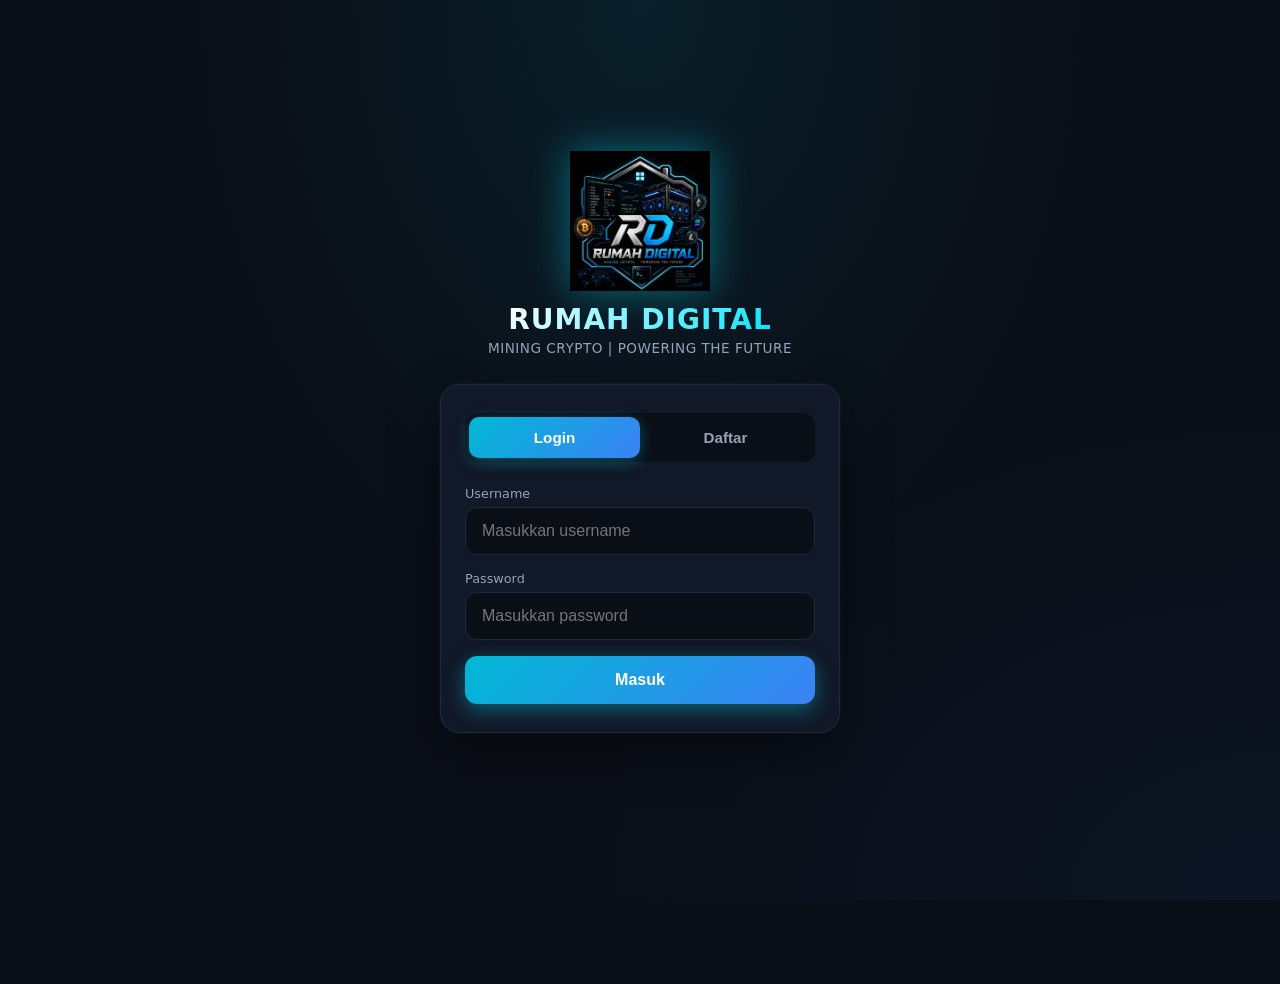
==== index.html @ 9832c6b5 "Add files via upload" ====
<!DOCTYPE html>
<html lang="id">
<head>
  <meta charset="UTF-8">
  <meta name="viewport" content="width=device-width, initial-scale=1.0, maximum-scale=1.0, user-scalable=no, viewport-fit=cover">
  <meta name="theme-color" content="#0a0e17">
  <meta name="apple-mobile-web-app-capable" content="yes">
  <title>Rumah Digital - Login</title>
  <link rel="stylesheet" href="style.css">
  <link rel="icon" href="logo.png">
</head>
<body>
  <div class="auth-page">
    <img src="logo.png" alt="Rumah Digital" class="auth-logo">
    <h1 class="auth-title">RUMAH DIGITAL</h1>
    <p class="auth-sub">MINING CRYPTO | POWERING THE FUTURE</p>

    <div class="auth-card">
      <div class="tabs">
        <button type="button" class="tab active" id="tab-login">Login</button>
        <button type="button" class="tab" id="tab-register">Daftar</button>
      </div>

      <div id="alert" class="alert"></div>

      <!-- Login Form -->
      <form id="form-login">
        <div class="form-group">
          <label>Username</label>
          <input type="text" id="login-user" placeholder="Masukkan username" autocomplete="username" required>
        </div>
        <div class="form-group">
          <label>Password</label>
          <input type="password" id="login-pass" placeholder="Masukkan password" autocomplete="current-password" required>
        </div>
        <button type="submit" class="btn btn-primary">Masuk</button>
      </form>

      <!-- Register Form -->
      <form id="form-register" class="hidden">
        <div class="form-group">
          <label>Username</label>
          <input type="text" id="reg-user" placeholder="Buat username (min 3)" autocomplete="username" required>
        </div>
        <div class="form-group">
          <label>Password</label>
          <input type="password" id="reg-pass" placeholder="Buat password (min 4)" autocomplete="new-password" required>
        </div>
        <div class="form-group">
          <label>Konfirmasi Password</label>
          <input type="password" id="reg-confirm" placeholder="Ulangi password" autocomplete="new-password" required>
        </div>
        <button type="submit" class="btn btn-primary">Daftar Sekarang</button>
      </form>
    </div>
  </div>

  <script src="data.js"></script>
  <script src="auth.js"></script>
</body>
</html>
---- style.css ----
/* Rumah Digital - Modern Crypto Mining UI */
:root {
  --bg: #0a0e17;
  --bg-card: #111827;
  --bg-card-2: #0f172a;
  --border: #1e293b;
  --cyan: #00e5ff;
  --cyan-dim: #00b8d4;
  --blue: #3b82f6;
  --green: #22c55e;
  --red: #ef4444;
  --orange: #f59e0b;
  --text: #f1f5f9;
  --text-muted: #94a3b8;
  --radius: 16px;
  --nav-h: 72px;
  --safe-bottom: env(safe-area-inset-bottom, 0px);
}

* {
  margin: 0;
  padding: 0;
  box-sizing: border-box;
  -webkit-tap-highlight-color: transparent;
}

html, body {
  height: 100%;
  font-family: 'Segoe UI', system-ui, -apple-system, BlinkMacSystemFont, sans-serif;
  background: var(--bg);
  color: var(--text);
  overflow-x: hidden;
}

body {
  padding-bottom: calc(var(--nav-h) + var(--safe-bottom) + 12px);
  min-height: 100vh;
  background: 
    radial-gradient(ellipse at top, rgba(0, 229, 255, 0.08) 0%, transparent 50%),
    radial-gradient(ellipse at bottom right, rgba(59, 130, 246, 0.06) 0%, transparent 40%),
    var(--bg);
}

/* ========== AUTH PAGE ========== */
.auth-page {
  min-height: 100vh;
  display: flex;
  flex-direction: column;
  align-items: center;
  justify-content: center;
  padding: 24px 16px;
  padding-bottom: 40px;
}

.auth-logo {
  width: 140px;
  height: 140px;
  object-fit: contain;
  margin-bottom: 12px;
  filter: drop-shadow(0 0 20px rgba(0, 229, 255, 0.4));
  animation: float 3s ease-in-out infinite;
}

@keyframes float {
  0%, 100% { transform: translateY(0); }
  50% { transform: translateY(-8px); }
}

.auth-title {
  font-size: 1.75rem;
  font-weight: 800;
  letter-spacing: 1px;
  background: linear-gradient(135deg, #fff 0%, var(--cyan) 100%);
  -webkit-background-clip: text;
  -webkit-text-fill-color: transparent;
  background-clip: text;
  margin-bottom: 4px;
}

.auth-sub {
  color: var(--text-muted);
  font-size: 0.85rem;
  margin-bottom: 28px;
  letter-spacing: 0.5px;
}

.auth-card {
  width: 100%;
  max-width: 400px;
  background: var(--bg-card);
  border: 1px solid var(--border);
  border-radius: 20px;
  padding: 28px 24px;
  box-shadow: 0 20px 50px rgba(0,0,0,0.4), 0 0 0 1px rgba(0,229,255,0.05);
}

.tabs {
  display: flex;
  background: var(--bg);
  border-radius: 12px;
  padding: 4px;
  margin-bottom: 24px;
}

.tab {
  flex: 1;
  padding: 12px;
  text-align: center;
  border-radius: 10px;
  font-weight: 600;
  font-size: 0.95rem;
  color: var(--text-muted);
  cursor: pointer;
  transition: all 0.25s;
  border: none;
  background: transparent;
}

.tab.active {
  background: linear-gradient(135deg, var(--cyan-dim), var(--blue));
  color: #fff;
  box-shadow: 0 4px 15px rgba(0, 229, 255, 0.3);
}

.form-group {
  margin-bottom: 16px;
}

.form-group label {
  display: block;
  font-size: 0.8rem;
  color: var(--text-muted);
  margin-bottom: 6px;
  font-weight: 500;
}

.form-group input {
  width: 100%;
  padding: 14px 16px;
  background: var(--bg);
  border: 1px solid var(--border);
  border-radius: 12px;
  color: var(--text);
  font-size: 1rem;
  outline: none;
  transition: border 0.2s, box-shadow 0.2s;
}

.form-group input:focus {
  border-color: var(--cyan);
  box-shadow: 0 0 0 3px rgba(0, 229, 255, 0.15);
}

.btn {
  display: inline-flex;
  align-items: center;
  justify-content: center;
  gap: 8px;
  width: 100%;
  padding: 15px;
  border: none;
  border-radius: 12px;
  font-weight: 700;
  font-size: 1rem;
  cursor: pointer;
  transition: all 0.25s;
  text-decoration: none;
  color: #fff;
}

.btn-primary {
  background: linear-gradient(135deg, var(--cyan-dim), var(--blue));
  box-shadow: 0 6px 20px rgba(0, 229, 255, 0.35);
}

.btn-primary:hover, .btn-primary:active {
  transform: translateY(-1px);
  box-shadow: 0 8px 25px rgba(0, 229, 255, 0.45);
}

.btn-primary:disabled {
  opacity: 0.6;
  cursor: not-allowed;
  transform: none;
}

.btn-outline {
  background: transparent;
  border: 1px solid var(--border);
  color: var(--text);
}

.btn-outline:hover {
  border-color: var(--cyan);
  color: var(--cyan);
}

.btn-sm {
  padding: 10px 16px;
  font-size: 0.875rem;
  width: auto;
}

.alert {
  padding: 12px 14px;
  border-radius: 10px;
  font-size: 0.875rem;
  margin-bottom: 16px;
  display: none;
}

.alert.show { display: block; }

.alert-error {
  background: rgba(239, 68, 68, 0.15);
  border: 1px solid rgba(239, 68, 68, 0.3);
  color: #fca5a5;
}

.alert-success {
  background: rgba(34, 197, 94, 0.15);
  border: 1px solid rgba(34, 197, 94, 0.3);
  color: #86efac;
}

/* ========== APP LAYOUT ========== */
.app-header {
  position: sticky;
  top: 0;
  z-index: 50;
  background: rgba(10, 14, 23, 0.85);
  backdrop-filter: blur(12px);
  border-bottom: 1px solid var(--border);
  padding: 12px 16px;
  display: flex;
  align-items: center;
  justify-content: space-between;
}

.app-header .logo-wrap {
  display: flex;
  align-items: center;
  gap: 10px;
}

.app-header .logo-wrap img {
  width: 36px;
  height: 36px;
  object-fit: contain;
}

.app-header .brand {
  font-weight: 800;
  font-size: 1.05rem;
  letter-spacing: 0.5px;
}

.app-header .brand span {
  color: var(--cyan);
}

.user-badge {
  display: flex;
  align-items: center;
  gap: 8px;
  background: var(--bg-card);
  border: 1px solid var(--border);
  border-radius: 999px;
  padding: 6px 12px 6px 6px;
  font-size: 0.85rem;
}

.user-badge .avatar {
  width: 28px;
  height: 28px;
  border-radius: 50%;
  background: linear-gradient(135deg, var(--cyan), var(--blue));
  display: flex;
  align-items: center;
  justify-content: center;
  font-weight: 700;
  font-size: 0.75rem;
  color: #fff;
}

/* Content */
.page-content {
  max-width: 480px;
  margin: 0 auto;
  padding: 16px;
}

.page-title {
  font-size: 1.35rem;
  font-weight: 800;
  margin-bottom: 16px;
  display: flex;
  align-items: center;
  gap: 8px;
}

/* Cards */
.card {
  background: var(--bg-card);
  border: 1px solid var(--border);
  border-radius: var(--radius);
  padding: 18px;
  margin-bottom: 14px;
  position: relative;
  overflow: hidden;
}

.card::before {
  content: '';
  position: absolute;
  top: 0;
  left: 0;
  right: 0;
  height: 2px;
  background: linear-gradient(90deg, transparent, var(--cyan), transparent);
  opacity: 0.6;
}

.card-title {
  font-size: 0.8rem;
  color: var(--text-muted);
  text-transform: uppercase;
  letter-spacing: 0.8px;
  margin-bottom: 8px;
  font-weight: 600;
}

/* Balance */
.balance-card {
  background: linear-gradient(145deg, #0f172a 0%, #111827 50%, #0c1322 100%);
  border: 1px solid rgba(0, 229, 255, 0.2);
  box-shadow: 0 0 40px rgba(0, 229, 255, 0.08);
}

.username-display {
  font-size: 1.1rem;
  font-weight: 700;
  margin-bottom: 12px;
  display: flex;
  align-items: center;
  gap: 8px;
}

.username-display .status-dot {
  width: 8px;
  height: 8px;
  background: var(--green);
  border-radius: 50%;
  box-shadow: 0 0 8px var(--green);
  animation: pulse 2s infinite;
}

@keyframes pulse {
  0%, 100% { opacity: 1; }
  50% { opacity: 0.5; }
}

.balance-usd {
  font-size: 2.1rem;
  font-weight: 800;
  letter-spacing: -0.5px;
  background: linear-gradient(135deg, #fff, var(--cyan));
  -webkit-background-clip: text;
  -webkit-text-fill-color: transparent;
  background-clip: text;
}

.balance-idr {
  font-size: 1rem;
  color: var(--text-muted);
  margin-top: 2px;
  font-weight: 500;
}

/* Server status */
.server-status {
  display: flex;
  align-items: center;
  gap: 8px;
  font-size: 0.95rem;
  font-weight: 600;
  color: var(--green);
  margin-bottom: 12px;
}

.server-status .live {
  font-size: 0.7rem;
  background: rgba(34, 197, 94, 0.2);
  color: var(--green);
  padding: 2px 8px;
  border-radius: 999px;
  animation: pulse 1.5s infinite;
}

/* Terminal */
.terminal {
  background: #020617;
  border: 1px solid #1e293b;
  border-radius: 12px;
  padding: 12px;
  font-family: 'JetBrains Mono', 'Fira Code', 'Consolas', monospace;
  font-size: 0.78rem;
  height: 160px;
  overflow-y: auto;
  color: #94a3b8;
  line-height: 1.55;
}

.terminal .line {
  margin-bottom: 2px;
}

.terminal .line.earn {
  color: var(--green);
}

.terminal .line.sys {
  color: var(--cyan);
}

.terminal .line.info {
  color: #64748b;
}

.terminal::-webkit-scrollbar {
  width: 4px;
}
.terminal::-webkit-scrollbar-thumb {
  background: #334155;
  border-radius: 4px;
}

/* Progress */
.progress-wrap {
  margin-top: 14px;
}

.progress-label {
  display: flex;
  justify-content: space-between;
  font-size: 0.8rem;
  color: var(--text-muted);
  margin-bottom: 8px;
}

.progress-bar {
  height: 10px;
  background: #1e293b;
  border-radius: 999px;
  overflow: hidden;
  position: relative;
}

.progress-fill {
  height: 100%;
  background: linear-gradient(90deg, var(--cyan-dim), var(--blue));
  border-radius: 999px;
  transition: width 0.6s ease;
  box-shadow: 0 0 12px rgba(0, 229, 255, 0.5);
}

.progress-fill.complete {
  background: linear-gradient(90deg, var(--green), #16a34a);
  box-shadow: 0 0 12px rgba(34, 197, 94, 0.5);
}

/* Bottom Navigation */
.bottom-nav {
  position: fixed;
  bottom: 0;
  left: 0;
  right: 0;
  height: calc(var(--nav-h) + var(--safe-bottom));
  padding-bottom: var(--safe-bottom);
  background: rgba(15, 23, 42, 0.95);
  backdrop-filter: blur(16px);
  border-top: 1px solid var(--border);
  display: flex;
  align-items: center;
  justify-content: space-around;
  z-index: 100;
  max-width: 480px;
  margin: 0 auto;
}

.nav-item {
  display: flex;
  flex-direction: column;
  align-items: center;
  gap: 4px;
  text-decoration: none;
  color: var(--text-muted);
  font-size: 0.7rem;
  font-weight: 500;
  padding: 8px 12px;
  border-radius: 12px;
  transition: all 0.2s;
  min-width: 64px;
}

.nav-item svg, .nav-item .icon {
  width: 22px;
  height: 22px;
  stroke-width: 2;
}

.nav-item.active {
  color: var(--cyan);
}

.nav-item.active .icon-wrap {
  background: rgba(0, 229, 255, 0.15);
}

.icon-wrap {
  width: 40px;
  height: 32px;
  display: flex;
  align-items: center;
  justify-content: center;
  border-radius: 10px;
  transition: background 0.2s;
}

/* Home specific */
.hero-card {
  text-align: center;
  padding: 28px 20px;
}

.hero-card img {
  width: 100px;
  height: 100px;
  margin-bottom: 12px;
  filter: drop-shadow(0 0 16px rgba(0,229,255,0.35));
}

.hero-card h2 {
  font-size: 1.4rem;
  margin-bottom: 6px;
}

.hero-card p {
  color: var(--text-muted);
  font-size: 0.9rem;
  line-height: 1.5;
}

.feature-grid {
  display: grid;
  grid-template-columns: 1fr 1fr;
  gap: 12px;
  margin-top: 8px;
}

.feature-item {
  background: var(--bg-card);
  border: 1px solid var(--border);
  border-radius: 14px;
  padding: 16px 12px;
  text-align: center;
}

.feature-item .fi {
  font-size: 1.6rem;
  margin-bottom: 8px;
}

.feature-item h4 {
  font-size: 0.85rem;
  margin-bottom: 4px;
}

.feature-item p {
  font-size: 0.72rem;
  color: var(--text-muted);
}

/* Withdraw */
.form-row {
  display: flex;
  gap: 10px;
}

.form-row .form-group {
  flex: 1;
}

select {
  width: 100%;
  padding: 14px 16px;
  background: var(--bg);
  border: 1px solid var(--border);
  border-radius: 12px;
  color: var(--text);
  font-size: 1rem;
  outline: none;
  appearance: none;
  background-image: url("data:image/svg+xml,%3Csvg xmlns='http://www.w3.org/2000/svg' width='12' height='12' fill='%2394a3b8' viewBox='0 0 16 16'%3E%3Cpath d='M8 11L3 6h10l-5 5z'/%3E%3C/svg%3E");
  background-repeat: no-repeat;
  background-position: right 14px center;
}

select:focus {
  border-color: var(--cyan);
}

/* History */
.history-item {
  display: flex;
  justify-content: space-between;
  align-items: center;
  padding: 14px 0;
  border-bottom: 1px solid var(--border);
}

.history-item:last-child {
  border-bottom: none;
}

.history-item .left h4 {
  font-size: 0.95rem;
  margin-bottom: 2px;
}

.history-item .left span {
  font-size: 0.75rem;
  color: var(--text-muted);
}

.history-item .amount {
  font-weight: 700;
  color: var(--orange);
}

.history-item .status {
  font-size: 0.7rem;
  padding: 3px 8px;
  border-radius: 999px;
  margin-top: 4px;
  display: inline-block;
}

.status-pending {
  background: rgba(245, 158, 11, 0.2);
  color: var(--orange);
}

.status-success {
  background: rgba(34, 197, 94, 0.2);
  color: var(--green);
}

.status-failed {
  background: rgba(239, 68, 68, 0.2);
  color: var(--red);
}

.empty-state {
  text-align: center;
  padding: 40px 20px;
  color: var(--text-muted);
}

.empty-state .icon {
  font-size: 2.5rem;
  margin-bottom: 12px;
  opacity: 0.5;
}

/* Modal */
.modal-overlay {
  position: fixed;
  inset: 0;
  background: rgba(0,0,0,0.75);
  backdrop-filter: blur(6px);
  z-index: 200;
  display: none;
  align-items: center;
  justify-content: center;
  padding: 20px;
}

.modal-overlay.show {
  display: flex;
}

.modal {
  background: var(--bg-card);
  border: 1px solid var(--border);
  border-radius: 20px;
  width: 100%;
  max-width: 360px;
  padding: 24px;
  max-height: 90vh;
  overflow-y: auto;
  animation: modalIn 0.3s ease;
}

@keyframes modalIn {
  from { opacity: 0; transform: scale(0.95) translateY(10px); }
  to { opacity: 1; transform: scale(1) translateY(0); }
}

.modal h3 {
  font-size: 1.15rem;
  margin-bottom: 8px;
  text-align: center;
}

.modal p {
  font-size: 0.875rem;
  color: var(--text-muted);
  text-align: center;
  margin-bottom: 16px;
}

.qris-img {
  width: 100%;
  max-width: 240px;
  margin: 0 auto 16px;
  display: block;
  border-radius: 12px;
  background: #fff;
  padding: 8px;
}

.qris-amount {
  text-align: center;
  font-size: 1.4rem;
  font-weight: 800;
  color: var(--cyan);
  margin-bottom: 4px;
}

.qris-note {
  text-align: center;
  font-size: 0.75rem;
  color: var(--text-muted);
  margin-bottom: 16px;
}

/* Toast */
.toast {
  position: fixed;
  top: 20px;
  left: 50%;
  transform: translateX(-50%) translateY(-100px);
  background: var(--bg-card);
  border: 1px solid var(--border);
  color: var(--text);
  padding: 12px 20px;
  border-radius: 12px;
  font-size: 0.875rem;
  font-weight: 500;
  z-index: 300;
  transition: transform 0.35s cubic-bezier(0.34, 1.56, 0.64, 1);
  box-shadow: 0 10px 30px rgba(0,0,0,0.4);
  max-width: 90%;
  text-align: center;
}

.toast.show {
  transform: translateX(-50%) translateY(0);
}

.toast.success { border-color: var(--green); }
.toast.error { border-color: var(--red); }

/* Utilities */
.text-center { text-align: center; }
.mt-2 { margin-top: 8px; }
.mt-3 { margin-top: 12px; }
.mt-4 { margin-top: 16px; }
.mb-2 { margin-bottom: 8px; }
.hidden { display: none !important; }
.flex { display: flex; }
.gap-2 { gap: 8px; }
.items-center { align-items: center; }
.justify-between { justify-content: space-between; }
.w-full { width: 100%; }

/* Responsive */
@media (min-width: 481px) {
  .bottom-nav {
    border-radius: 16px 16px 0 0;
    left: 50%;
    transform: translateX(-50%);
    width: 100%;
  }
}
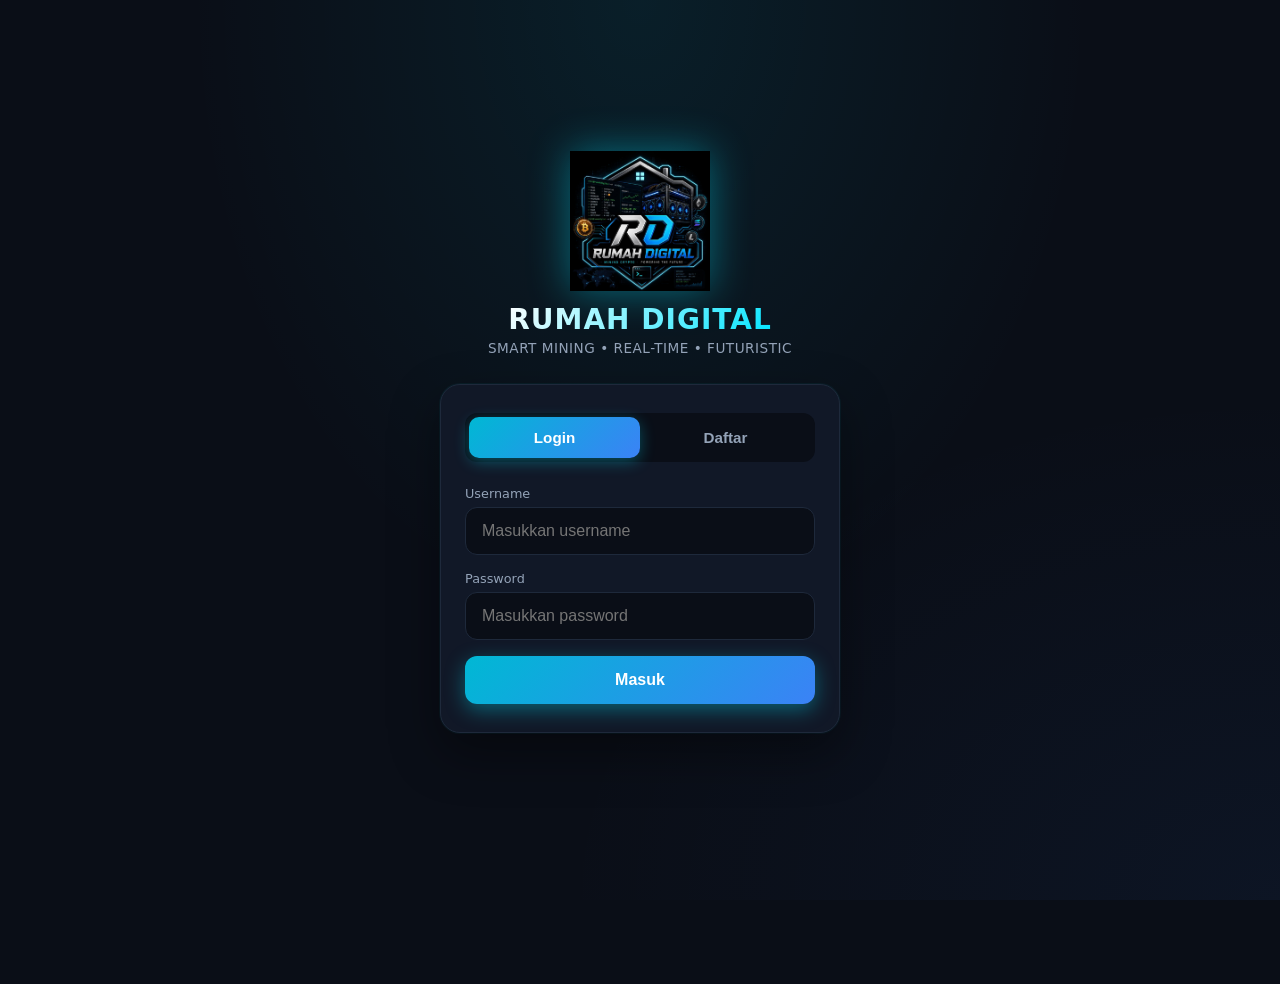
==== commit 2acd913d: "Add files via upload" ====
--- a/index.html
+++ b/index.html
@@ -13,7 +13,7 @@
   <div class="auth-page">
     <img src="logo.png" alt="Rumah Digital" class="auth-logo">
     <h1 class="auth-title">RUMAH DIGITAL</h1>
-    <p class="auth-sub">MINING CRYPTO | POWERING THE FUTURE</p>
+    <p class="auth-sub"> SMART MINING • REAL-TIME • FUTURISTIC</p>
 
     <div class="auth-card">
       <div class="tabs">
@@ -47,6 +47,11 @@
           <input type="password" id="reg-pass" placeholder="Buat password (min 4)" autocomplete="new-password" required>
         </div>
         <div class="form-group">
+          <label>️ Server Mining</label>
+          <select id="reg-server" required></select>
+          <small class="field-hint">Pilih server dan tarif mining yang tersedia dari panel admin.</small>
+        </div>
+        <div class="form-group">
           <label>Konfirmasi Password</label>
           <input type="password" id="reg-confirm" placeholder="Ulangi password" autocomplete="new-password" required>
         </div>
--- a/style.css
+++ b/style.css
@@ -794,3 +794,13 @@
     width: 100%;
   }
 }
+
+
+/* Futuristic polish */
+select{width:100%;padding:14px 16px;background:var(--bg);border:1px solid var(--border);border-radius:12px;color:var(--text);font-size:1rem;outline:none}
+select:focus{border-color:var(--cyan);box-shadow:0 0 0 3px rgba(0,229,255,.12)}
+.field-hint{display:block;color:var(--text-muted);font-size:.72rem;margin-top:6px}
+.server-chip{display:inline-flex;align-items:center;gap:7px;margin-top:10px;padding:8px 11px;border-radius:999px;background:rgba(0,229,255,.08);border:1px solid rgba(0,229,255,.18);color:var(--cyan);font-size:.76rem}
+.live.offline{background:rgba(239,68,68,.12);color:#fecaca}
+.card{backdrop-filter:blur(10px)}
+.page-title{letter-spacing:-.02em}
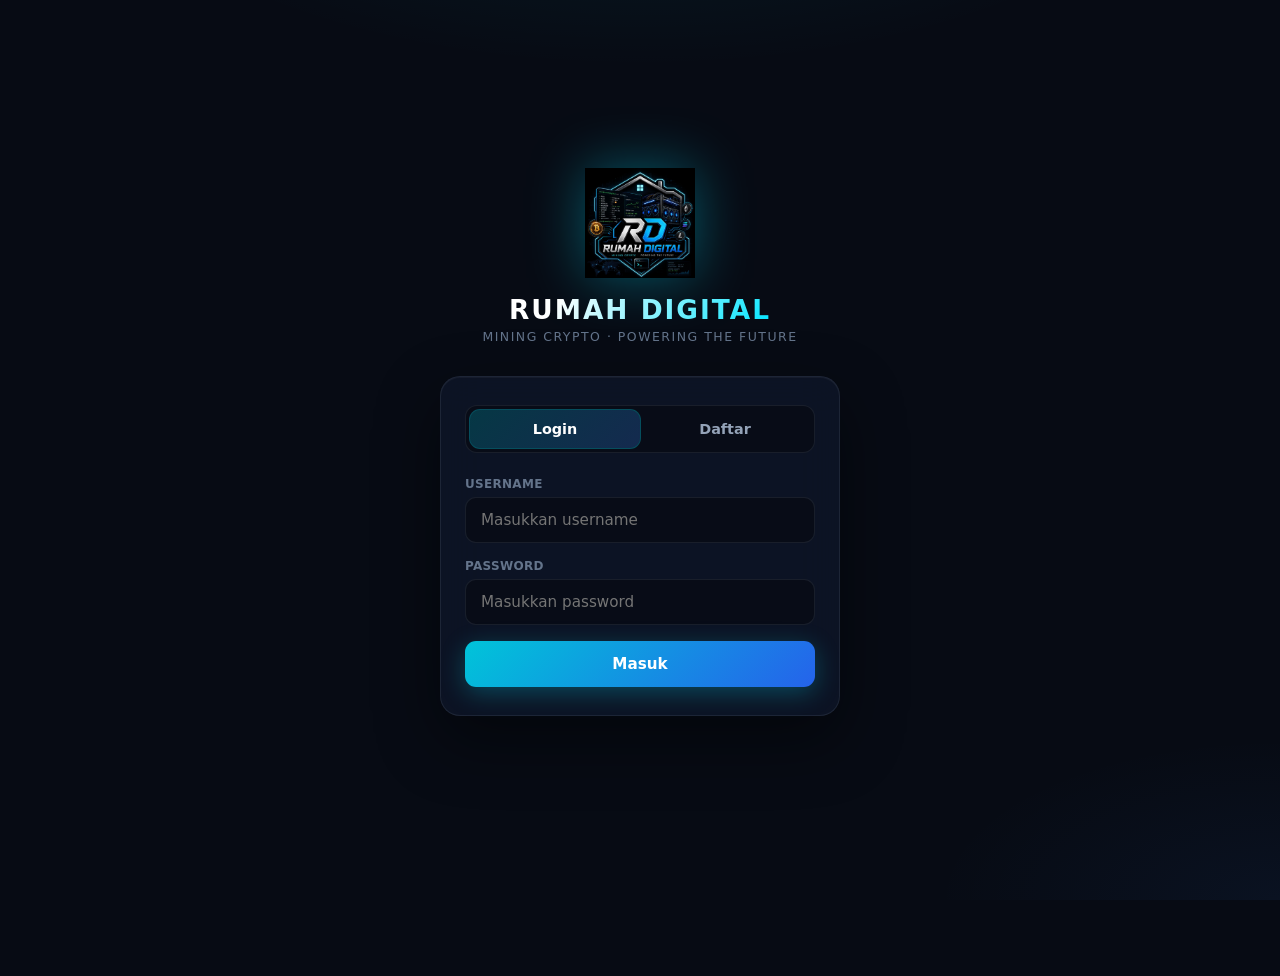
==== commit b69228ab: "Add files via upload" ====
--- a/index.html
+++ b/index.html
@@ -3,8 +3,7 @@
 <head>
   <meta charset="UTF-8">
   <meta name="viewport" content="width=device-width, initial-scale=1.0, maximum-scale=1.0, user-scalable=no, viewport-fit=cover">
-  <meta name="theme-color" content="#0a0e17">
-  <meta name="apple-mobile-web-app-capable" content="yes">
+  <meta name="theme-color" content="#070b14">
   <title>Rumah Digital - Login</title>
   <link rel="stylesheet" href="style.css">
   <link rel="icon" href="logo.png">
@@ -13,7 +12,7 @@
   <div class="auth-page">
     <img src="logo.png" alt="Rumah Digital" class="auth-logo">
     <h1 class="auth-title">RUMAH DIGITAL</h1>
-    <p class="auth-sub"> SMART MINING • REAL-TIME • FUTURISTIC</p>
+    <p class="auth-sub">Mining Crypto · Powering The Future</p>
 
     <div class="auth-card">
       <div class="tabs">
@@ -23,7 +22,6 @@
 
       <div id="alert" class="alert"></div>
 
-      <!-- Login Form -->
       <form id="form-login">
         <div class="form-group">
           <label>Username</label>
@@ -36,24 +34,22 @@
         <button type="submit" class="btn btn-primary">Masuk</button>
       </form>
 
-      <!-- Register Form -->
       <form id="form-register" class="hidden">
         <div class="form-group">
           <label>Username</label>
-          <input type="text" id="reg-user" placeholder="Buat username (min 3)" autocomplete="username" required>
+          <input type="text" id="reg-user" placeholder="Minimal 3 karakter" autocomplete="username" required>
         </div>
         <div class="form-group">
           <label>Password</label>
-          <input type="password" id="reg-pass" placeholder="Buat password (min 4)" autocomplete="new-password" required>
-        </div>
-        <div class="form-group">
-          <label>️ Server Mining</label>
-          <select id="reg-server" required></select>
-          <small class="field-hint">Pilih server dan tarif mining yang tersedia dari panel admin.</small>
+          <input type="password" id="reg-pass" placeholder="Minimal 4 karakter" autocomplete="new-password" required>
         </div>
         <div class="form-group">
           <label>Konfirmasi Password</label>
           <input type="password" id="reg-confirm" placeholder="Ulangi password" autocomplete="new-password" required>
+        </div>
+        <div class="form-group">
+          <label>Pilih Server Mining</label>
+          <select id="reg-server"></select>
         </div>
         <button type="submit" class="btn btn-primary">Daftar Sekarang</button>
       </form>
--- a/style.css
+++ b/style.css
@@ -1,76 +1,68 @@
-/* Rumah Digital - Modern Crypto Mining UI */
+/* Rumah Digital - Futuristic Elegant UI */
 :root {
-  --bg: #0a0e17;
-  --bg-card: #111827;
-  --bg-card-2: #0f172a;
-  --border: #1e293b;
+  --bg: #070b14;
+  --bg-elevated: #0c1220;
+  --bg-card: rgba(15, 23, 42, 0.75);
+  --border: rgba(148, 163, 184, 0.12);
   --cyan: #00e5ff;
-  --cyan-dim: #00b8d4;
   --blue: #3b82f6;
   --green: #22c55e;
   --red: #ef4444;
   --orange: #f59e0b;
   --text: #f1f5f9;
   --text-muted: #94a3b8;
-  --radius: 16px;
-  --nav-h: 72px;
+  --text-dim: #64748b;
+  --radius: 14px;
+  --radius-lg: 20px;
+  --nav-h: 68px;
   --safe-bottom: env(safe-area-inset-bottom, 0px);
-}
-
-* {
-  margin: 0;
-  padding: 0;
-  box-sizing: border-box;
-  -webkit-tap-highlight-color: transparent;
-}
+  --font: system-ui, -apple-system, BlinkMacSystemFont, 'Segoe UI', sans-serif;
+  --mono: 'SF Mono', 'Fira Code', Consolas, monospace;
+}
+
+* { margin: 0; padding: 0; box-sizing: border-box; -webkit-tap-highlight-color: transparent; }
 
 html, body {
   height: 100%;
-  font-family: 'Segoe UI', system-ui, -apple-system, BlinkMacSystemFont, sans-serif;
+  font-family: var(--font);
   background: var(--bg);
   color: var(--text);
   overflow-x: hidden;
+  -webkit-font-smoothing: antialiased;
 }
 
 body {
-  padding-bottom: calc(var(--nav-h) + var(--safe-bottom) + 12px);
+  padding-bottom: calc(var(--nav-h) + var(--safe-bottom) + 8px);
   min-height: 100vh;
-  background: 
-    radial-gradient(ellipse at top, rgba(0, 229, 255, 0.08) 0%, transparent 50%),
-    radial-gradient(ellipse at bottom right, rgba(59, 130, 246, 0.06) 0%, transparent 40%),
+  background:
+    radial-gradient(ellipse 80% 50% at 50% -20%, rgba(0, 229, 255, 0.09) 0%, transparent 55%),
+    radial-gradient(ellipse 60% 40% at 100% 100%, rgba(59, 130, 246, 0.06) 0%, transparent 45%),
     var(--bg);
 }
 
-/* ========== AUTH PAGE ========== */
+/* AUTH */
 .auth-page {
   min-height: 100vh;
   display: flex;
   flex-direction: column;
   align-items: center;
   justify-content: center;
-  padding: 24px 16px;
-  padding-bottom: 40px;
+  padding: 32px 20px 48px;
 }
 
 .auth-logo {
-  width: 140px;
-  height: 140px;
+  width: 110px;
+  height: 110px;
   object-fit: contain;
-  margin-bottom: 12px;
-  filter: drop-shadow(0 0 20px rgba(0, 229, 255, 0.4));
-  animation: float 3s ease-in-out infinite;
-}
-
-@keyframes float {
-  0%, 100% { transform: translateY(0); }
-  50% { transform: translateY(-8px); }
+  margin-bottom: 16px;
+  filter: drop-shadow(0 0 28px rgba(0, 229, 255, 0.35));
 }
 
 .auth-title {
-  font-size: 1.75rem;
+  font-size: 1.65rem;
   font-weight: 800;
-  letter-spacing: 1px;
-  background: linear-gradient(135deg, #fff 0%, var(--cyan) 100%);
+  letter-spacing: 2px;
+  background: linear-gradient(135deg, #ffffff 20%, var(--cyan) 100%);
   -webkit-background-clip: text;
   -webkit-text-fill-color: transparent;
   background-clip: text;
@@ -78,10 +70,12 @@
 }
 
 .auth-sub {
-  color: var(--text-muted);
-  font-size: 0.85rem;
-  margin-bottom: 28px;
-  letter-spacing: 0.5px;
+  color: var(--text-dim);
+  font-size: 0.78rem;
+  letter-spacing: 1.5px;
+  text-transform: uppercase;
+  margin-bottom: 32px;
+  font-weight: 500;
 }
 
 .auth-card {
@@ -89,66 +83,80 @@
   max-width: 400px;
   background: var(--bg-card);
   border: 1px solid var(--border);
-  border-radius: 20px;
+  border-radius: var(--radius-lg);
   padding: 28px 24px;
-  box-shadow: 0 20px 50px rgba(0,0,0,0.4), 0 0 0 1px rgba(0,229,255,0.05);
+  backdrop-filter: blur(20px);
+  box-shadow: 0 24px 64px rgba(0, 0, 0, 0.45), inset 0 1px 0 rgba(255,255,255,0.04);
 }
 
 .tabs {
   display: flex;
-  background: var(--bg);
+  background: rgba(0, 0, 0, 0.35);
   border-radius: 12px;
   padding: 4px;
   margin-bottom: 24px;
+  border: 1px solid var(--border);
 }
 
 .tab {
   flex: 1;
-  padding: 12px;
+  padding: 11px;
   text-align: center;
   border-radius: 10px;
   font-weight: 600;
-  font-size: 0.95rem;
+  font-size: 0.9rem;
   color: var(--text-muted);
   cursor: pointer;
-  transition: all 0.25s;
+  transition: all 0.22s ease;
   border: none;
   background: transparent;
+  font-family: inherit;
 }
 
 .tab.active {
-  background: linear-gradient(135deg, var(--cyan-dim), var(--blue));
+  background: linear-gradient(135deg, rgba(0, 229, 255, 0.2), rgba(59, 130, 246, 0.25));
   color: #fff;
-  box-shadow: 0 4px 15px rgba(0, 229, 255, 0.3);
-}
-
-.form-group {
-  margin-bottom: 16px;
-}
+  box-shadow: 0 0 0 1px rgba(0, 229, 255, 0.3);
+}
+
+.form-group { margin-bottom: 16px; }
 
 .form-group label {
   display: block;
-  font-size: 0.8rem;
-  color: var(--text-muted);
+  font-size: 0.75rem;
+  color: var(--text-dim);
   margin-bottom: 6px;
-  font-weight: 500;
-}
-
-.form-group input {
+  font-weight: 600;
+  letter-spacing: 0.3px;
+  text-transform: uppercase;
+}
+
+.form-group input,
+.form-group select {
   width: 100%;
-  padding: 14px 16px;
-  background: var(--bg);
-  border: 1px solid var(--border);
-  border-radius: 12px;
+  padding: 13px 15px;
+  background: rgba(0, 0, 0, 0.35);
+  border: 1px solid var(--border);
+  border-radius: 11px;
   color: var(--text);
-  font-size: 1rem;
+  font-size: 0.95rem;
   outline: none;
   transition: border 0.2s, box-shadow 0.2s;
-}
-
-.form-group input:focus {
-  border-color: var(--cyan);
-  box-shadow: 0 0 0 3px rgba(0, 229, 255, 0.15);
+  font-family: inherit;
+}
+
+.form-group input:focus,
+.form-group select:focus {
+  border-color: rgba(0, 229, 255, 0.5);
+  box-shadow: 0 0 0 3px rgba(0, 229, 255, 0.1);
+}
+
+.form-group select {
+  appearance: none;
+  background-image: url("data:image/svg+xml,%3Csvg xmlns='http://www.w3.org/2000/svg' width='12' height='12' fill='%2394a3b8' viewBox='0 0 16 16'%3E%3Cpath d='M8 11L3 6h10l-5 5z'/%3E%3C/svg%3E");
+  background-repeat: no-repeat;
+  background-position: right 14px center;
+  cursor: pointer;
 }
 
 .btn {
@@ -157,32 +165,25 @@
   justify-content: center;
   gap: 8px;
   width: 100%;
-  padding: 15px;
+  padding: 14px;
   border: none;
-  border-radius: 12px;
-  font-weight: 700;
-  font-size: 1rem;
+  border-radius: 11px;
+  font-weight: 650;
+  font-size: 0.95rem;
   cursor: pointer;
-  transition: all 0.25s;
+  transition: all 0.22s ease;
   text-decoration: none;
   color: #fff;
+  font-family: inherit;
 }
 
 .btn-primary {
-  background: linear-gradient(135deg, var(--cyan-dim), var(--blue));
-  box-shadow: 0 6px 20px rgba(0, 229, 255, 0.35);
-}
-
-.btn-primary:hover, .btn-primary:active {
-  transform: translateY(-1px);
-  box-shadow: 0 8px 25px rgba(0, 229, 255, 0.45);
-}
-
-.btn-primary:disabled {
-  opacity: 0.6;
-  cursor: not-allowed;
-  transform: none;
-}
+  background: linear-gradient(135deg, #00c4d9 0%, #2563eb 100%);
+  box-shadow: 0 6px 24px rgba(0, 229, 255, 0.25);
+}
+
+.btn-primary:hover { transform: translateY(-1px); box-shadow: 0 8px 28px rgba(0, 229, 255, 0.35); }
+.btn-primary:disabled { opacity: 0.55; cursor: not-allowed; transform: none; }
 
 .btn-outline {
   background: transparent;
@@ -191,155 +192,119 @@
 }
 
 .btn-outline:hover {
-  border-color: var(--cyan);
+  border-color: rgba(0, 229, 255, 0.4);
   color: var(--cyan);
-}
-
-.btn-sm {
-  padding: 10px 16px;
-  font-size: 0.875rem;
-  width: auto;
-}
+  background: rgba(0, 229, 255, 0.05);
+}
+
+.btn-danger {
+  background: linear-gradient(135deg, #dc2626, #b91c1c);
+  box-shadow: 0 4px 16px rgba(239, 68, 68, 0.25);
+}
+
+.btn-success {
+  background: linear-gradient(135deg, #16a34a, #15803d);
+  box-shadow: 0 4px 16px rgba(34, 197, 94, 0.25);
+}
+
+.btn-sm { padding: 9px 14px; font-size: 0.82rem; width: auto; }
 
 .alert {
   padding: 12px 14px;
   border-radius: 10px;
-  font-size: 0.875rem;
+  font-size: 0.85rem;
   margin-bottom: 16px;
   display: none;
 }
-
 .alert.show { display: block; }
-
-.alert-error {
-  background: rgba(239, 68, 68, 0.15);
-  border: 1px solid rgba(239, 68, 68, 0.3);
-  color: #fca5a5;
-}
-
-.alert-success {
-  background: rgba(34, 197, 94, 0.15);
-  border: 1px solid rgba(34, 197, 94, 0.3);
-  color: #86efac;
-}
-
-/* ========== APP LAYOUT ========== */
+.alert-error { background: rgba(239, 68, 68, 0.12); border: 1px solid rgba(239, 68, 68, 0.25); color: #fca5a5; }
+.alert-success { background: rgba(34, 197, 94, 0.12); border: 1px solid rgba(34, 197, 94, 0.25); color: #86efac; }
+
+/* HEADER */
 .app-header {
   position: sticky;
   top: 0;
   z-index: 50;
-  background: rgba(10, 14, 23, 0.85);
-  backdrop-filter: blur(12px);
+  background: rgba(7, 11, 20, 0.88);
+  backdrop-filter: blur(16px);
   border-bottom: 1px solid var(--border);
-  padding: 12px 16px;
+  padding: 12px 18px;
   display: flex;
   align-items: center;
   justify-content: space-between;
 }
 
-.app-header .logo-wrap {
-  display: flex;
-  align-items: center;
-  gap: 10px;
-}
-
-.app-header .logo-wrap img {
-  width: 36px;
-  height: 36px;
-  object-fit: contain;
-}
-
-.app-header .brand {
-  font-weight: 800;
-  font-size: 1.05rem;
-  letter-spacing: 0.5px;
-}
-
-.app-header .brand span {
-  color: var(--cyan);
-}
+.app-header .logo-wrap { display: flex; align-items: center; gap: 10px; }
+.app-header .logo-wrap img { width: 32px; height: 32px; object-fit: contain; }
+.app-header .brand { font-weight: 750; font-size: 0.95rem; letter-spacing: 0.8px; }
+.app-header .brand span { color: var(--cyan); }
 
 .user-badge {
   display: flex;
   align-items: center;
   gap: 8px;
-  background: var(--bg-card);
+  background: rgba(0, 0, 0, 0.3);
   border: 1px solid var(--border);
   border-radius: 999px;
-  padding: 6px 12px 6px 6px;
-  font-size: 0.85rem;
+  padding: 5px 12px 5px 5px;
+  font-size: 0.8rem;
+  font-weight: 500;
 }
 
 .user-badge .avatar {
-  width: 28px;
-  height: 28px;
+  width: 26px;
+  height: 26px;
   border-radius: 50%;
   background: linear-gradient(135deg, var(--cyan), var(--blue));
   display: flex;
   align-items: center;
   justify-content: center;
   font-weight: 700;
-  font-size: 0.75rem;
+  font-size: 0.7rem;
   color: #fff;
 }
 
-/* Content */
-.page-content {
-  max-width: 480px;
-  margin: 0 auto;
-  padding: 16px;
-}
-
-.page-title {
-  font-size: 1.35rem;
-  font-weight: 800;
-  margin-bottom: 16px;
-  display: flex;
-  align-items: center;
-  gap: 8px;
-}
-
-/* Cards */
+.page-content { max-width: 460px; margin: 0 auto; padding: 18px 16px; }
+.page-title { font-size: 1.2rem; font-weight: 750; margin-bottom: 16px; letter-spacing: -0.2px; }
+
+/* CARDS */
 .card {
   background: var(--bg-card);
   border: 1px solid var(--border);
   border-radius: var(--radius);
   padding: 18px;
-  margin-bottom: 14px;
+  margin-bottom: 12px;
   position: relative;
   overflow: hidden;
+  backdrop-filter: blur(12px);
 }
 
 .card::before {
   content: '';
   position: absolute;
-  top: 0;
-  left: 0;
-  right: 0;
-  height: 2px;
-  background: linear-gradient(90deg, transparent, var(--cyan), transparent);
-  opacity: 0.6;
+  top: 0; left: 0; right: 0;
+  height: 1px;
+  background: linear-gradient(90deg, transparent, rgba(0, 229, 255, 0.4), transparent);
 }
 
 .card-title {
-  font-size: 0.8rem;
-  color: var(--text-muted);
+  font-size: 0.7rem;
+  color: var(--text-dim);
   text-transform: uppercase;
-  letter-spacing: 0.8px;
-  margin-bottom: 8px;
-  font-weight: 600;
-}
-
-/* Balance */
+  letter-spacing: 1px;
+  margin-bottom: 10px;
+  font-weight: 650;
+}
+
 .balance-card {
-  background: linear-gradient(145deg, #0f172a 0%, #111827 50%, #0c1322 100%);
-  border: 1px solid rgba(0, 229, 255, 0.2);
-  box-shadow: 0 0 40px rgba(0, 229, 255, 0.08);
+  background: linear-gradient(160deg, rgba(15, 23, 42, 0.9) 0%, rgba(12, 18, 32, 0.95) 100%);
+  border: 1px solid rgba(0, 229, 255, 0.15);
+  box-shadow: 0 0 48px rgba(0, 229, 255, 0.06);
 }
 
 .username-display {
-  font-size: 1.1rem;
-  font-weight: 700;
+  font-size: 0.95rem;
+  font-weight: 650;
   margin-bottom: 12px;
   display: flex;
   align-items: center;
@@ -347,144 +312,128 @@
 }
 
 .username-display .status-dot {
-  width: 8px;
-  height: 8px;
+  width: 7px; height: 7px;
   background: var(--green);
   border-radius: 50%;
   box-shadow: 0 0 8px var(--green);
   animation: pulse 2s infinite;
 }
+.username-display .status-dot.off {
+  background: var(--orange);
+  box-shadow: 0 0 8px var(--orange);
+}
 
 @keyframes pulse {
   0%, 100% { opacity: 1; }
-  50% { opacity: 0.5; }
+  50% { opacity: 0.45; }
 }
 
 .balance-usd {
-  font-size: 2.1rem;
+  font-size: 2rem;
   font-weight: 800;
-  letter-spacing: -0.5px;
-  background: linear-gradient(135deg, #fff, var(--cyan));
+  letter-spacing: -0.8px;
+  background: linear-gradient(135deg, #fff 30%, var(--cyan));
   -webkit-background-clip: text;
   -webkit-text-fill-color: transparent;
   background-clip: text;
 }
 
 .balance-idr {
-  font-size: 1rem;
+  font-size: 0.9rem;
   color: var(--text-muted);
-  margin-top: 2px;
+  margin-top: 3px;
   font-weight: 500;
 }
 
-/* Server status */
+.server-bar {
+  display: flex;
+  align-items: center;
+  justify-content: space-between;
+  margin-bottom: 12px;
+}
+
 .server-status {
   display: flex;
   align-items: center;
   gap: 8px;
-  font-size: 0.95rem;
-  font-weight: 600;
-  color: var(--green);
-  margin-bottom: 12px;
-}
-
-.server-status .live {
-  font-size: 0.7rem;
-  background: rgba(34, 197, 94, 0.2);
-  color: var(--green);
+  font-size: 0.88rem;
+  font-weight: 650;
+}
+.server-status.online { color: var(--green); }
+.server-status.maintenance { color: var(--orange); }
+
+.server-status .badge {
+  font-size: 0.65rem;
   padding: 2px 8px;
   border-radius: 999px;
-  animation: pulse 1.5s infinite;
-}
-
-/* Terminal */
+  font-weight: 700;
+  letter-spacing: 0.5px;
+}
+.server-status.online .badge { background: rgba(34, 197, 94, 0.18); color: var(--green); }
+.server-status.maintenance .badge { background: rgba(245, 158, 11, 0.18); color: var(--orange); }
+
+.server-name { font-size: 0.75rem; color: var(--text-dim); font-weight: 500; }
+
 .terminal {
-  background: #020617;
-  border: 1px solid #1e293b;
-  border-radius: 12px;
-  padding: 12px;
-  font-family: 'JetBrains Mono', 'Fira Code', 'Consolas', monospace;
-  font-size: 0.78rem;
-  height: 160px;
+  background: #030712;
+  border: 1px solid rgba(30, 41, 59, 0.8);
+  border-radius: 11px;
+  padding: 12px 14px;
+  font-family: var(--mono);
+  font-size: 0.74rem;
+  height: 168px;
   overflow-y: auto;
   color: #94a3b8;
-  line-height: 1.55;
-}
-
-.terminal .line {
-  margin-bottom: 2px;
-}
-
-.terminal .line.earn {
-  color: var(--green);
-}
-
-.terminal .line.sys {
-  color: var(--cyan);
-}
-
-.terminal .line.info {
-  color: #64748b;
-}
-
-.terminal::-webkit-scrollbar {
-  width: 4px;
-}
-.terminal::-webkit-scrollbar-thumb {
-  background: #334155;
-  border-radius: 4px;
-}
-
-/* Progress */
-.progress-wrap {
-  margin-top: 14px;
-}
-
+  line-height: 1.6;
+}
+.terminal .line { margin-bottom: 1px; }
+.terminal .line.earn { color: #4ade80; }
+.terminal .line.sys { color: var(--cyan); }
+.terminal .line.warn { color: var(--orange); }
+.terminal .line.info { color: #64748b; }
+.terminal::-webkit-scrollbar { width: 3px; }
+.terminal::-webkit-scrollbar-thumb { background: #1e293b; border-radius: 3px; }
+
+.progress-wrap { margin-top: 4px; }
 .progress-label {
   display: flex;
   justify-content: space-between;
-  font-size: 0.8rem;
+  font-size: 0.78rem;
   color: var(--text-muted);
   margin-bottom: 8px;
 }
-
 .progress-bar {
-  height: 10px;
-  background: #1e293b;
+  height: 8px;
+  background: rgba(30, 41, 59, 0.9);
   border-radius: 999px;
   overflow: hidden;
-  position: relative;
-}
-
+}
 .progress-fill {
   height: 100%;
-  background: linear-gradient(90deg, var(--cyan-dim), var(--blue));
+  background: linear-gradient(90deg, #00c4d9, #3b82f6);
   border-radius: 999px;
-  transition: width 0.6s ease;
-  box-shadow: 0 0 12px rgba(0, 229, 255, 0.5);
-}
-
+  transition: width 0.55s ease;
+  box-shadow: 0 0 12px rgba(0, 229, 255, 0.4);
+}
 .progress-fill.complete {
-  background: linear-gradient(90deg, var(--green), #16a34a);
-  box-shadow: 0 0 12px rgba(34, 197, 94, 0.5);
-}
-
-/* Bottom Navigation */
+  background: linear-gradient(90deg, #22c55e, #16a34a);
+  box-shadow: 0 0 12px rgba(34, 197, 94, 0.4);
+}
+
+/* BOTTOM NAV */
 .bottom-nav {
   position: fixed;
-  bottom: 0;
-  left: 0;
-  right: 0;
+  bottom: 0; left: 0; right: 0;
   height: calc(var(--nav-h) + var(--safe-bottom));
   padding-bottom: var(--safe-bottom);
-  background: rgba(15, 23, 42, 0.95);
-  backdrop-filter: blur(16px);
+  background: rgba(12, 18, 32, 0.92);
+  backdrop-filter: blur(18px);
   border-top: 1px solid var(--border);
   display: flex;
   align-items: center;
   justify-content: space-around;
   z-index: 100;
-  max-width: 480px;
+  max-width: 460px;
   margin: 0 auto;
 }
 
@@ -492,125 +441,61 @@
   display: flex;
   flex-direction: column;
   align-items: center;
-  gap: 4px;
+  gap: 3px;
   text-decoration: none;
-  color: var(--text-muted);
-  font-size: 0.7rem;
-  font-weight: 500;
-  padding: 8px 12px;
-  border-radius: 12px;
-  transition: all 0.2s;
-  min-width: 64px;
-}
-
-.nav-item svg, .nav-item .icon {
-  width: 22px;
-  height: 22px;
-  stroke-width: 2;
-}
-
-.nav-item.active {
-  color: var(--cyan);
-}
-
-.nav-item.active .icon-wrap {
-  background: rgba(0, 229, 255, 0.15);
-}
-
+  color: var(--text-dim);
+  font-size: 0.65rem;
+  font-weight: 550;
+  padding: 6px 10px;
+  border-radius: 10px;
+  transition: color 0.2s;
+  min-width: 60px;
+}
+.nav-item svg { width: 21px; height: 21px; stroke-width: 1.8; }
+.nav-item.active { color: var(--cyan); }
+.nav-item.active .icon-wrap { background: rgba(0, 229, 255, 0.12); }
 .icon-wrap {
-  width: 40px;
-  height: 32px;
+  width: 38px; height: 28px;
   display: flex;
   align-items: center;
   justify-content: center;
-  border-radius: 10px;
+  border-radius: 9px;
   transition: background 0.2s;
 }
 
-/* Home specific */
-.hero-card {
-  text-align: center;
-  padding: 28px 20px;
-}
-
+/* HOME */
+.hero-card { text-align: center; padding: 28px 20px 24px; }
 .hero-card img {
-  width: 100px;
-  height: 100px;
-  margin-bottom: 12px;
-  filter: drop-shadow(0 0 16px rgba(0,229,255,0.35));
-}
-
-.hero-card h2 {
-  font-size: 1.4rem;
-  margin-bottom: 6px;
-}
-
-.hero-card p {
-  color: var(--text-muted);
-  font-size: 0.9rem;
-  line-height: 1.5;
-}
-
-.feature-grid {
-  display: grid;
-  grid-template-columns: 1fr 1fr;
-  gap: 12px;
-  margin-top: 8px;
-}
-
+  width: 88px; height: 88px;
+  margin-bottom: 14px;
+  filter: drop-shadow(0 0 20px rgba(0, 229, 255, 0.3));
+}
+.hero-card h2 { font-size: 1.25rem; font-weight: 750; margin-bottom: 6px; }
+.hero-card p { color: var(--text-muted); font-size: 0.85rem; line-height: 1.55; }
+
+.feature-grid { display: grid; grid-template-columns: 1fr 1fr; gap: 10px; }
 .feature-item {
   background: var(--bg-card);
   border: 1px solid var(--border);
-  border-radius: 14px;
+  border-radius: 12px;
   padding: 16px 12px;
   text-align: center;
 }
-
-.feature-item .fi {
-  font-size: 1.6rem;
-  margin-bottom: 8px;
-}
-
-.feature-item h4 {
-  font-size: 0.85rem;
-  margin-bottom: 4px;
-}
-
-.feature-item p {
-  font-size: 0.72rem;
-  color: var(--text-muted);
-}
-
-/* Withdraw */
-.form-row {
-  display: flex;
-  gap: 10px;
-}
-
-.form-row .form-group {
-  flex: 1;
-}
-
-select {
-  width: 100%;
-  padding: 14px 16px;
-  background: var(--bg);
-  border: 1px solid var(--border);
-  border-radius: 12px;
-  color: var(--text);
-  font-size: 1rem;
-  outline: none;
-  appearance: none;
-  background-image: url("data:image/svg+xml,%3Csvg xmlns='http://www.w3.org/2000/svg' width='12' height='12' fill='%2394a3b8' viewBox='0 0 16 16'%3E%3Cpath d='M8 11L3 6h10l-5 5z'/%3E%3C/svg%3E");
-  background-repeat: no-repeat;
-  background-position: right 14px center;
-}
-
-select:focus {
-  border-color: var(--cyan);
-}
-
-/* History */
+.feature-item .fi-icon {
+  width: 36px; height: 36px;
+  margin: 0 auto 10px;
+  border-radius: 10px;
+  background: rgba(0, 229, 255, 0.1);
+  display: flex;
+  align-items: center;
+  justify-content: center;
+  color: var(--cyan);
+}
+.feature-item .fi-icon svg { width: 18px; height: 18px; stroke-width: 1.8; }
+.feature-item h4 { font-size: 0.82rem; font-weight: 650; margin-bottom: 3px; }
+.feature-item p { font-size: 0.7rem; color: var(--text-dim); line-height: 1.4; }
+
+/* HISTORY */
 .history-item {
   display: flex;
   justify-content: space-between;
@@ -618,189 +503,186 @@
   padding: 14px 0;
   border-bottom: 1px solid var(--border);
 }
-
-.history-item:last-child {
-  border-bottom: none;
-}
-
-.history-item .left h4 {
-  font-size: 0.95rem;
-  margin-bottom: 2px;
-}
-
-.history-item .left span {
-  font-size: 0.75rem;
-  color: var(--text-muted);
-}
-
-.history-item .amount {
-  font-weight: 700;
-  color: var(--orange);
-}
-
+.history-item:last-child { border-bottom: none; }
+.history-item .left h4 { font-size: 0.9rem; font-weight: 600; margin-bottom: 2px; }
+.history-item .left span { font-size: 0.72rem; color: var(--text-dim); }
+.history-item .amount { font-weight: 700; color: var(--orange); font-size: 0.95rem; }
 .history-item .status {
-  font-size: 0.7rem;
-  padding: 3px 8px;
+  font-size: 0.65rem;
+  padding: 2px 8px;
   border-radius: 999px;
   margin-top: 4px;
   display: inline-block;
-}
-
-.status-pending {
-  background: rgba(245, 158, 11, 0.2);
-  color: var(--orange);
-}
-
-.status-success {
-  background: rgba(34, 197, 94, 0.2);
-  color: var(--green);
-}
-
-.status-failed {
-  background: rgba(239, 68, 68, 0.2);
-  color: var(--red);
-}
-
-.empty-state {
-  text-align: center;
-  padding: 40px 20px;
-  color: var(--text-muted);
-}
-
-.empty-state .icon {
-  font-size: 2.5rem;
-  margin-bottom: 12px;
-  opacity: 0.5;
-}
-
-/* Modal */
+  font-weight: 600;
+}
+.status-pending { background: rgba(245, 158, 11, 0.15); color: var(--orange); }
+.status-success { background: rgba(34, 197, 94, 0.15); color: var(--green); }
+.status-failed { background: rgba(239, 68, 68, 0.15); color: var(--red); }
+
+.empty-state { text-align: center; padding: 40px 20px; color: var(--text-dim); }
+.empty-state p { font-size: 0.9rem; }
+
+/* MODAL */
 .modal-overlay {
   position: fixed;
   inset: 0;
-  background: rgba(0,0,0,0.75);
-  backdrop-filter: blur(6px);
+  background: rgba(0, 0, 0, 0.78);
+  backdrop-filter: blur(8px);
   z-index: 200;
   display: none;
   align-items: center;
   justify-content: center;
   padding: 20px;
 }
-
-.modal-overlay.show {
-  display: flex;
-}
+.modal-overlay.show { display: flex; }
 
 .modal {
-  background: var(--bg-card);
-  border: 1px solid var(--border);
-  border-radius: 20px;
+  background: var(--bg-elevated);
+  border: 1px solid var(--border);
+  border-radius: var(--radius-lg);
   width: 100%;
   max-width: 360px;
   padding: 24px;
   max-height: 90vh;
   overflow-y: auto;
-  animation: modalIn 0.3s ease;
-}
-
+  animation: modalIn 0.28s ease;
+}
 @keyframes modalIn {
-  from { opacity: 0; transform: scale(0.95) translateY(10px); }
+  from { opacity: 0; transform: scale(0.96) translateY(8px); }
   to { opacity: 1; transform: scale(1) translateY(0); }
 }
-
-.modal h3 {
-  font-size: 1.15rem;
-  margin-bottom: 8px;
-  text-align: center;
-}
-
-.modal p {
-  font-size: 0.875rem;
-  color: var(--text-muted);
-  text-align: center;
-  margin-bottom: 16px;
-}
-
+.modal h3 { font-size: 1.1rem; font-weight: 700; margin-bottom: 6px; text-align: center; }
+.modal p { font-size: 0.84rem; color: var(--text-muted); text-align: center; margin-bottom: 16px; line-height: 1.45; }
 .qris-img {
-  width: 100%;
-  max-width: 240px;
-  margin: 0 auto 16px;
+  width: 100%; max-width: 220px;
+  margin: 0 auto 14px;
   display: block;
   border-radius: 12px;
   background: #fff;
   padding: 8px;
 }
-
-.qris-amount {
-  text-align: center;
-  font-size: 1.4rem;
-  font-weight: 800;
-  color: var(--cyan);
-  margin-bottom: 4px;
-}
-
-.qris-note {
-  text-align: center;
-  font-size: 0.75rem;
-  color: var(--text-muted);
-  margin-bottom: 16px;
-}
-
-/* Toast */
+.qris-amount { text-align: center; font-size: 1.35rem; font-weight: 800; color: var(--cyan); margin-bottom: 2px; }
+.qris-note { text-align: center; font-size: 0.72rem; color: var(--text-dim); margin-bottom: 14px; }
+
+/* TOAST */
 .toast {
   position: fixed;
-  top: 20px;
+  top: 18px;
   left: 50%;
-  transform: translateX(-50%) translateY(-100px);
-  background: var(--bg-card);
+  transform: translateX(-50%) translateY(-80px);
+  background: var(--bg-elevated);
   border: 1px solid var(--border);
   color: var(--text);
   padding: 12px 20px;
-  border-radius: 12px;
-  font-size: 0.875rem;
-  font-weight: 500;
+  border-radius: 11px;
+  font-size: 0.85rem;
+  font-weight: 550;
   z-index: 300;
-  transition: transform 0.35s cubic-bezier(0.34, 1.56, 0.64, 1);
-  box-shadow: 0 10px 30px rgba(0,0,0,0.4);
+  transition: transform 0.32s cubic-bezier(0.34, 1.4, 0.64, 1);
+  box-shadow: 0 12px 36px rgba(0, 0, 0, 0.45);
   max-width: 90%;
   text-align: center;
 }
-
-.toast.show {
-  transform: translateX(-50%) translateY(0);
-}
-
-.toast.success { border-color: var(--green); }
-.toast.error { border-color: var(--red); }
-
-/* Utilities */
+.toast.show { transform: translateX(-50%) translateY(0); }
+.toast.success { border-color: rgba(34, 197, 94, 0.4); }
+.toast.error { border-color: rgba(239, 68, 68, 0.4); }
+
+/* ADMIN */
+.admin-body { padding-bottom: 40px; max-width: 720px; margin: 0 auto; }
+.admin-header {
+  padding: 20px 20px 12px;
+  display: flex;
+  align-items: center;
+  justify-content: space-between;
+  border-bottom: 1px solid var(--border);
+  margin-bottom: 20px;
+}
+.admin-header h1 { font-size: 1.15rem; font-weight: 750; }
+
+.admin-grid {
+  display: grid;
+  grid-template-columns: 1fr 1fr;
+  gap: 12px;
+  padding: 0 16px;
+  margin-bottom: 20px;
+}
+.stat-card {
+  background: var(--bg-card);
+  border: 1px solid var(--border);
+  border-radius: var(--radius);
+  padding: 16px;
+  text-align: center;
+}
+.stat-card .val { font-size: 1.6rem; font-weight: 800; color: var(--cyan); margin-bottom: 2px; }
+.stat-card .lbl { font-size: 0.72rem; color: var(--text-dim); text-transform: uppercase; letter-spacing: 0.5px; font-weight: 600; }
+
+.admin-section { padding: 0 16px; margin-bottom: 20px; }
+.admin-section h2 {
+  font-size: 0.85rem;
+  font-weight: 700;
+  margin-bottom: 12px;
+  color: var(--text-muted);
+  text-transform: uppercase;
+  letter-spacing: 0.8px;
+}
+.admin-actions { display: flex; flex-wrap: wrap; gap: 10px; margin-bottom: 8px; }
+.admin-actions .btn { width: auto; flex: 1; min-width: 140px; }
+
+.server-list-item {
+  display: flex;
+  align-items: center;
+  justify-content: space-between;
+  padding: 12px 14px;
+  background: rgba(0, 0, 0, 0.25);
+  border: 1px solid var(--border);
+  border-radius: 11px;
+  margin-bottom: 8px;
+}
+.server-list-item .info h4 { font-size: 0.9rem; font-weight: 650; margin-bottom: 2px; }
+.server-list-item .info span { font-size: 0.75rem; color: var(--text-dim); }
+
+.user-row {
+  display: flex;
+  align-items: center;
+  justify-content: space-between;
+  padding: 11px 0;
+  border-bottom: 1px solid var(--border);
+  font-size: 0.85rem;
+}
+.user-row:last-child { border-bottom: none; }
+.user-row .name { font-weight: 600; }
+.user-row .meta { font-size: 0.72rem; color: var(--text-dim); }
+
+.badge-online {
+  font-size: 0.65rem;
+  padding: 2px 8px;
+  border-radius: 999px;
+  background: rgba(34, 197, 94, 0.15);
+  color: var(--green);
+  font-weight: 650;
+}
+.badge-offline {
+  font-size: 0.65rem;
+  padding: 2px 8px;
+  border-radius: 999px;
+  background: rgba(100, 116, 139, 0.2);
+  color: var(--text-dim);
+  font-weight: 650;
+}
+
 .text-center { text-align: center; }
 .mt-2 { margin-top: 8px; }
 .mt-3 { margin-top: 12px; }
 .mt-4 { margin-top: 16px; }
 .mb-2 { margin-bottom: 8px; }
 .hidden { display: none !important; }
-.flex { display: flex; }
-.gap-2 { gap: 8px; }
-.items-center { align-items: center; }
-.justify-between { justify-content: space-between; }
 .w-full { width: 100%; }
 
-/* Responsive */
 @media (min-width: 481px) {
   .bottom-nav {
-    border-radius: 16px 16px 0 0;
+    border-radius: 14px 14px 0 0;
     left: 50%;
     transform: translateX(-50%);
     width: 100%;
   }
 }
-
-
-/* Futuristic polish */
-select{width:100%;padding:14px 16px;background:var(--bg);border:1px solid var(--border);border-radius:12px;color:var(--text);font-size:1rem;outline:none}
-select:focus{border-color:var(--cyan);box-shadow:0 0 0 3px rgba(0,229,255,.12)}
-.field-hint{display:block;color:var(--text-muted);font-size:.72rem;margin-top:6px}
-.server-chip{display:inline-flex;align-items:center;gap:7px;margin-top:10px;padding:8px 11px;border-radius:999px;background:rgba(0,229,255,.08);border:1px solid rgba(0,229,255,.18);color:var(--cyan);font-size:.76rem}
-.live.offline{background:rgba(239,68,68,.12);color:#fecaca}
-.card{backdrop-filter:blur(10px)}
-.page-title{letter-spacing:-.02em}
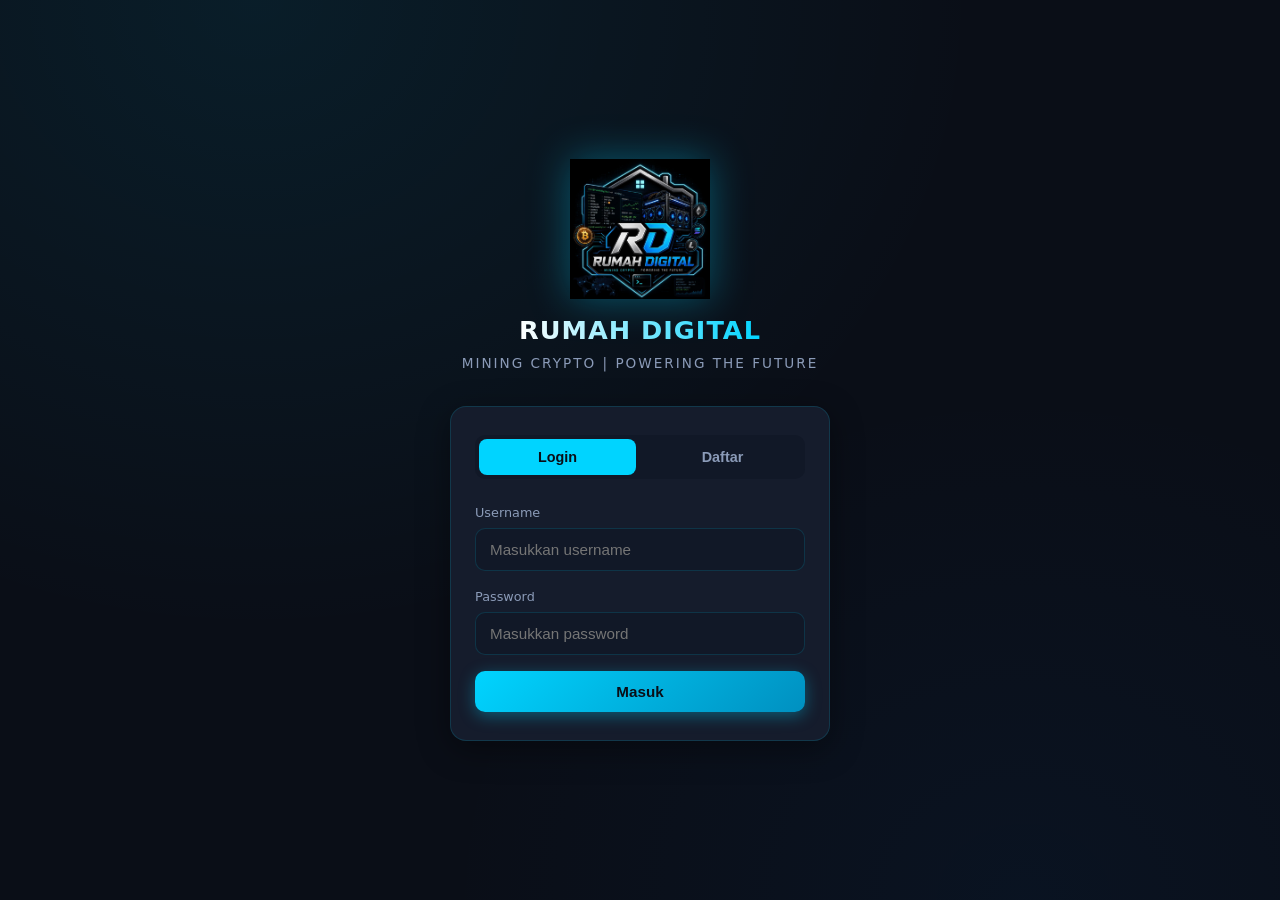
==== commit b79a4fcf: "Add files via upload" ====
--- a/index.html
+++ b/index.html
@@ -2,61 +2,147 @@
 <html lang="id">
 <head>
   <meta charset="UTF-8">
-  <meta name="viewport" content="width=device-width, initial-scale=1.0, maximum-scale=1.0, user-scalable=no, viewport-fit=cover">
-  <meta name="theme-color" content="#070b14">
+  <meta name="viewport" content="width=device-width, initial-scale=1.0, maximum-scale=1.0, user-scalable=no">
+  <meta name="theme-color" content="#0a0e17">
   <title>Rumah Digital - Login</title>
   <link rel="stylesheet" href="style.css">
-  <link rel="icon" href="logo.png">
+  <link rel="icon" href="logo.png" type="image/png">
 </head>
 <body>
   <div class="auth-page">
     <img src="logo.png" alt="Rumah Digital" class="auth-logo">
     <h1 class="auth-title">RUMAH DIGITAL</h1>
-    <p class="auth-sub">Mining Crypto · Powering The Future</p>
+    <p class="auth-subtitle">Mining Crypto | Powering the Future</p>
 
     <div class="auth-card">
-      <div class="tabs">
-        <button type="button" class="tab active" id="tab-login">Login</button>
-        <button type="button" class="tab" id="tab-register">Daftar</button>
+      <div class="auth-tabs">
+        <button class="auth-tab active" data-tab="login" id="tabLogin">Login</button>
+        <button class="auth-tab" data-tab="register" id="tabRegister">Daftar</button>
       </div>
 
-      <div id="alert" class="alert"></div>
+      <div id="alertBox" class="alert"></div>
 
-      <form id="form-login">
+      <!-- Login Form -->
+      <form id="loginForm">
         <div class="form-group">
-          <label>Username</label>
-          <input type="text" id="login-user" placeholder="Masukkan username" autocomplete="username" required>
+          <label for="loginUsername">Username</label>
+          <input type="text" id="loginUsername" placeholder="Masukkan username" required autocomplete="username">
         </div>
         <div class="form-group">
-          <label>Password</label>
-          <input type="password" id="login-pass" placeholder="Masukkan password" autocomplete="current-password" required>
+          <label for="loginPassword">Password</label>
+          <input type="password" id="loginPassword" placeholder="Masukkan password" required autocomplete="current-password">
         </div>
-        <button type="submit" class="btn btn-primary">Masuk</button>
+        <button type="submit" class="btn btn-primary" id="btnLogin">Masuk</button>
       </form>
 
-      <form id="form-register" class="hidden">
+      <!-- Register Form -->
+      <form id="registerForm" class="hidden">
         <div class="form-group">
-          <label>Username</label>
-          <input type="text" id="reg-user" placeholder="Minimal 3 karakter" autocomplete="username" required>
+          <label for="regUsername">Username</label>
+          <input type="text" id="regUsername" placeholder="Minimal 3 karakter" required autocomplete="username">
         </div>
         <div class="form-group">
-          <label>Password</label>
-          <input type="password" id="reg-pass" placeholder="Minimal 4 karakter" autocomplete="new-password" required>
+          <label for="regPassword">Password</label>
+          <input type="password" id="regPassword" placeholder="Minimal 4 karakter" required autocomplete="new-password">
         </div>
         <div class="form-group">
-          <label>Konfirmasi Password</label>
-          <input type="password" id="reg-confirm" placeholder="Ulangi password" autocomplete="new-password" required>
+          <label for="regServer">Pilih Server Mining</label>
+          <select id="regServer" required></select>
         </div>
-        <div class="form-group">
-          <label>Pilih Server Mining</label>
-          <select id="reg-server"></select>
-        </div>
-        <button type="submit" class="btn btn-primary">Daftar Sekarang</button>
+        <button type="submit" class="btn btn-primary" id="btnRegister">Daftar Sekarang</button>
       </form>
     </div>
   </div>
 
   <script src="data.js"></script>
-  <script src="auth.js"></script>
+  <script>
+    // Redirect if already logged in
+    if (getCurrentUser()) {
+      window.location.href = 'dashboard.html';
+    }
+
+    const tabLogin = document.getElementById('tabLogin');
+    const tabRegister = document.getElementById('tabRegister');
+    const loginForm = document.getElementById('loginForm');
+    const registerForm = document.getElementById('registerForm');
+    const alertBox = document.getElementById('alertBox');
+    const regServer = document.getElementById('regServer');
+
+    function showAlert(msg, type = 'error') {
+      alertBox.textContent = msg;
+      alertBox.className = 'alert show alert-' + type;
+    }
+
+    function hideAlert() {
+      alertBox.className = 'alert';
+    }
+
+    function populateServers() {
+      const servers = getServers().filter(s => s.active);
+      regServer.innerHTML = '';
+      if (servers.length === 0) {
+        regServer.innerHTML = '<option value="">Tidak ada server aktif</option>';
+        return;
+      }
+      servers.forEach(s => {
+        const opt = document.createElement('option');
+        opt.value = s.id;
+        opt.textContent = s.name + ' (+$' + s.rate.toFixed(3) + ' / 5s)';
+        regServer.appendChild(opt);
+      });
+    }
+
+    tabLogin.addEventListener('click', () => {
+      tabLogin.classList.add('active');
+      tabRegister.classList.remove('active');
+      loginForm.classList.remove('hidden');
+      registerForm.classList.add('hidden');
+      hideAlert();
+    });
+
+    tabRegister.addEventListener('click', () => {
+      tabRegister.classList.add('active');
+      tabLogin.classList.remove('active');
+      registerForm.classList.remove('hidden');
+      loginForm.classList.add('hidden');
+      hideAlert();
+      populateServers();
+    });
+
+    loginForm.addEventListener('submit', (e) => {
+      e.preventDefault();
+      hideAlert();
+      const username = document.getElementById('loginUsername').value.trim();
+      const password = document.getElementById('loginPassword').value;
+      const result = loginUser(username, password);
+      if (result.success) {
+        showAlert('Login berhasil! Mengalihkan...', 'success');
+        setTimeout(() => window.location.href = 'dashboard.html', 600);
+      } else {
+        showAlert(result.message);
+      }
+    });
+
+    registerForm.addEventListener('submit', (e) => {
+      e.preventDefault();
+      hideAlert();
+      const username = document.getElementById('regUsername').value.trim();
+      const password = document.getElementById('regPassword').value;
+      const serverId = regServer.value;
+      if (!serverId) {
+        showAlert('Pilih server mining terlebih dahulu');
+        return;
+      }
+      const result = registerUser(username, password, serverId);
+      if (result.success) {
+        showAlert('Registrasi berhasil! Mengalihkan...', 'success');
+        setTimeout(() => window.location.href = 'dashboard.html', 600);
+      } else {
+        showAlert(result.message);
+      }
+    });
+
+    populateServers();
+  </script>
 </body>
 </html>
--- a/style.css
+++ b/style.css
@@ -1,162 +1,162 @@
-/* Rumah Digital - Futuristic Elegant UI */
+/* Rumah Digital - Futuristic App UI */
 :root {
-  --bg: #070b14;
-  --bg-elevated: #0c1220;
-  --bg-card: rgba(15, 23, 42, 0.75);
-  --border: rgba(148, 163, 184, 0.12);
-  --cyan: #00e5ff;
-  --blue: #3b82f6;
-  --green: #22c55e;
-  --red: #ef4444;
-  --orange: #f59e0b;
-  --text: #f1f5f9;
-  --text-muted: #94a3b8;
-  --text-dim: #64748b;
-  --radius: 14px;
-  --radius-lg: 20px;
-  --nav-h: 68px;
-  --safe-bottom: env(safe-area-inset-bottom, 0px);
-  --font: system-ui, -apple-system, BlinkMacSystemFont, 'Segoe UI', sans-serif;
-  --mono: 'SF Mono', 'Fira Code', Consolas, monospace;
-}
-
-* { margin: 0; padding: 0; box-sizing: border-box; -webkit-tap-highlight-color: transparent; }
+  --bg-primary: #0a0e17;
+  --bg-secondary: #111827;
+  --bg-card: #151c2c;
+  --bg-elevated: #1a2336;
+  --accent: #00d4ff;
+  --accent-dim: #00a8cc;
+  --accent-glow: rgba(0, 212, 255, 0.35);
+  --success: #00e676;
+  --warning: #ffab00;
+  --danger: #ff5252;
+  --text-primary: #e8f0ff;
+  --text-secondary: #8b9bb8;
+  --text-muted: #5a6a85;
+  --border: rgba(0, 212, 255, 0.15);
+  --radius: 16px;
+  --radius-sm: 10px;
+  --shadow: 0 8px 32px rgba(0, 0, 0, 0.4);
+  --nav-height: 72px;
+  --header-height: 60px;
+  --font: 'Segoe UI', system-ui, -apple-system, sans-serif;
+}
+
+* {
+  margin: 0;
+  padding: 0;
+  box-sizing: border-box;
+  -webkit-tap-highlight-color: transparent;
+}
 
 html, body {
   height: 100%;
   font-family: var(--font);
-  background: var(--bg);
-  color: var(--text);
+  background: var(--bg-primary);
+  color: var(--text-primary);
+  line-height: 1.5;
   overflow-x: hidden;
-  -webkit-font-smoothing: antialiased;
 }
 
 body {
-  padding-bottom: calc(var(--nav-h) + var(--safe-bottom) + 8px);
+  background:
+    radial-gradient(ellipse at 20% 0%, rgba(0, 212, 255, 0.08) 0%, transparent 50%),
+    radial-gradient(ellipse at 80% 100%, rgba(0, 100, 200, 0.06) 0%, transparent 40%),
+    var(--bg-primary);
   min-height: 100vh;
-  background:
-    radial-gradient(ellipse 80% 50% at 50% -20%, rgba(0, 229, 255, 0.09) 0%, transparent 55%),
-    radial-gradient(ellipse 60% 40% at 100% 100%, rgba(59, 130, 246, 0.06) 0%, transparent 45%),
-    var(--bg);
-}
-
-/* AUTH */
+}
+
+/* Scrollbar */
+::-webkit-scrollbar { width: 6px; }
+::-webkit-scrollbar-track { background: transparent; }
+::-webkit-scrollbar-thumb { background: var(--accent-dim); border-radius: 3px; }
+
+a { color: var(--accent); text-decoration: none; }
+a:hover { color: #fff; }
+
+/* Auth Pages */
 .auth-page {
   min-height: 100vh;
   display: flex;
   flex-direction: column;
   align-items: center;
   justify-content: center;
-  padding: 32px 20px 48px;
+  padding: 24px;
+  position: relative;
 }
 
 .auth-logo {
-  width: 110px;
-  height: 110px;
-  object-fit: contain;
-  margin-bottom: 16px;
-  filter: drop-shadow(0 0 28px rgba(0, 229, 255, 0.35));
+  width: 140px;
+  height: auto;
+  margin-bottom: 12px;
+  filter: drop-shadow(0 0 20px var(--accent-glow));
 }
 
 .auth-title {
-  font-size: 1.65rem;
-  font-weight: 800;
-  letter-spacing: 2px;
-  background: linear-gradient(135deg, #ffffff 20%, var(--cyan) 100%);
+  font-size: 1.6rem;
+  font-weight: 700;
+  letter-spacing: 1px;
+  background: linear-gradient(90deg, #fff, var(--accent));
   -webkit-background-clip: text;
   -webkit-text-fill-color: transparent;
-  background-clip: text;
   margin-bottom: 4px;
 }
 
-.auth-sub {
-  color: var(--text-dim);
-  font-size: 0.78rem;
-  letter-spacing: 1.5px;
+.auth-subtitle {
+  color: var(--text-secondary);
+  font-size: 0.85rem;
+  margin-bottom: 32px;
+  letter-spacing: 2px;
   text-transform: uppercase;
-  margin-bottom: 32px;
-  font-weight: 500;
 }
 
 .auth-card {
   width: 100%;
-  max-width: 400px;
+  max-width: 380px;
   background: var(--bg-card);
   border: 1px solid var(--border);
-  border-radius: var(--radius-lg);
+  border-radius: var(--radius);
   padding: 28px 24px;
-  backdrop-filter: blur(20px);
-  box-shadow: 0 24px 64px rgba(0, 0, 0, 0.45), inset 0 1px 0 rgba(255,255,255,0.04);
-}
-
-.tabs {
-  display: flex;
-  background: rgba(0, 0, 0, 0.35);
-  border-radius: 12px;
+  box-shadow: var(--shadow);
+}
+
+.auth-tabs {
+  display: flex;
+  gap: 8px;
+  margin-bottom: 24px;
+  background: var(--bg-secondary);
   padding: 4px;
-  margin-bottom: 24px;
-  border: 1px solid var(--border);
-}
-
-.tab {
+  border-radius: var(--radius-sm);
+}
+
+.auth-tab {
   flex: 1;
-  padding: 11px;
-  text-align: center;
-  border-radius: 10px;
+  padding: 10px;
+  text-align: center;
+  border: none;
+  background: transparent;
+  color: var(--text-secondary);
   font-weight: 600;
   font-size: 0.9rem;
-  color: var(--text-muted);
+  border-radius: 8px;
   cursor: pointer;
-  transition: all 0.22s ease;
-  border: none;
-  background: transparent;
-  font-family: inherit;
-}
-
-.tab.active {
-  background: linear-gradient(135deg, rgba(0, 229, 255, 0.2), rgba(59, 130, 246, 0.25));
-  color: #fff;
-  box-shadow: 0 0 0 1px rgba(0, 229, 255, 0.3);
-}
-
-.form-group { margin-bottom: 16px; }
+  transition: all 0.2s;
+}
+
+.auth-tab.active {
+  background: var(--accent);
+  color: #0a0e17;
+}
+
+.form-group {
+  margin-bottom: 16px;
+}
 
 .form-group label {
   display: block;
-  font-size: 0.75rem;
-  color: var(--text-dim);
+  font-size: 0.8rem;
+  color: var(--text-secondary);
   margin-bottom: 6px;
-  font-weight: 600;
-  letter-spacing: 0.3px;
-  text-transform: uppercase;
+  font-weight: 500;
 }
 
 .form-group input,
 .form-group select {
   width: 100%;
-  padding: 13px 15px;
-  background: rgba(0, 0, 0, 0.35);
-  border: 1px solid var(--border);
-  border-radius: 11px;
-  color: var(--text);
+  padding: 12px 14px;
+  background: var(--bg-secondary);
+  border: 1px solid var(--border);
+  border-radius: var(--radius-sm);
+  color: var(--text-primary);
   font-size: 0.95rem;
   outline: none;
-  transition: border 0.2s, box-shadow 0.2s;
-  font-family: inherit;
+  transition: border-color 0.2s;
 }
 
 .form-group input:focus,
 .form-group select:focus {
-  border-color: rgba(0, 229, 255, 0.5);
-  box-shadow: 0 0 0 3px rgba(0, 229, 255, 0.1);
-}
-
-.form-group select {
-  appearance: none;
-  background-image: url("data:image/svg+xml,%3Csvg xmlns='http://www.w3.org/2000/svg' width='12' height='12' fill='%2394a3b8' viewBox='0 0 16 16'%3E%3Cpath d='M8 11L3 6h10l-5 5z'/%3E%3C/svg%3E");
-  background-repeat: no-repeat;
-  background-position: right 14px center;
-  cursor: pointer;
+  border-color: var(--accent);
+  box-shadow: 0 0 0 3px var(--accent-glow);
 }
 
 .btn {
@@ -164,448 +164,501 @@
   align-items: center;
   justify-content: center;
   gap: 8px;
-  width: 100%;
-  padding: 14px;
+  padding: 12px 20px;
   border: none;
-  border-radius: 11px;
-  font-weight: 650;
+  border-radius: var(--radius-sm);
+  font-weight: 600;
   font-size: 0.95rem;
   cursor: pointer;
-  transition: all 0.22s ease;
-  text-decoration: none;
+  transition: all 0.2s;
+  width: 100%;
+}
+
+.btn-primary {
+  background: linear-gradient(135deg, var(--accent), #0090c0);
+  color: #0a0e17;
+  box-shadow: 0 4px 16px var(--accent-glow);
+}
+
+.btn-primary:hover {
+  transform: translateY(-1px);
+  box-shadow: 0 6px 24px var(--accent-glow);
+}
+
+.btn-primary:disabled {
+  opacity: 0.5;
+  cursor: not-allowed;
+  transform: none;
+}
+
+.btn-secondary {
+  background: var(--bg-elevated);
+  color: var(--text-primary);
+  border: 1px solid var(--border);
+}
+
+.btn-danger {
+  background: linear-gradient(135deg, #ff5252, #c62828);
   color: #fff;
-  font-family: inherit;
-}
-
-.btn-primary {
-  background: linear-gradient(135deg, #00c4d9 0%, #2563eb 100%);
-  box-shadow: 0 6px 24px rgba(0, 229, 255, 0.25);
-}
-
-.btn-primary:hover { transform: translateY(-1px); box-shadow: 0 8px 28px rgba(0, 229, 255, 0.35); }
-.btn-primary:disabled { opacity: 0.55; cursor: not-allowed; transform: none; }
-
-.btn-outline {
-  background: transparent;
-  border: 1px solid var(--border);
-  color: var(--text);
-}
-
-.btn-outline:hover {
-  border-color: rgba(0, 229, 255, 0.4);
-  color: var(--cyan);
-  background: rgba(0, 229, 255, 0.05);
-}
-
-.btn-danger {
-  background: linear-gradient(135deg, #dc2626, #b91c1c);
-  box-shadow: 0 4px 16px rgba(239, 68, 68, 0.25);
 }
 
 .btn-success {
-  background: linear-gradient(135deg, #16a34a, #15803d);
-  box-shadow: 0 4px 16px rgba(34, 197, 94, 0.25);
-}
-
-.btn-sm { padding: 9px 14px; font-size: 0.82rem; width: auto; }
+  background: linear-gradient(135deg, #00e676, #00c853);
+  color: #0a0e17;
+}
+
+.btn-sm {
+  padding: 8px 14px;
+  font-size: 0.85rem;
+  width: auto;
+}
 
 .alert {
   padding: 12px 14px;
-  border-radius: 10px;
+  border-radius: var(--radius-sm);
   font-size: 0.85rem;
   margin-bottom: 16px;
   display: none;
 }
+
 .alert.show { display: block; }
-.alert-error { background: rgba(239, 68, 68, 0.12); border: 1px solid rgba(239, 68, 68, 0.25); color: #fca5a5; }
-.alert-success { background: rgba(34, 197, 94, 0.12); border: 1px solid rgba(34, 197, 94, 0.25); color: #86efac; }
-
-/* HEADER */
+
+.alert-error {
+  background: rgba(255, 82, 82, 0.15);
+  border: 1px solid rgba(255, 82, 82, 0.4);
+  color: #ff8a80;
+}
+
+.alert-success {
+  background: rgba(0, 230, 118, 0.12);
+  border: 1px solid rgba(0, 230, 118, 0.35);
+  color: #69f0ae;
+}
+
+.alert-info {
+  background: rgba(0, 212, 255, 0.1);
+  border: 1px solid rgba(0, 212, 255, 0.3);
+  color: var(--accent);
+}
+
+/* App Layout */
 .app-header {
   position: sticky;
   top: 0;
   z-index: 50;
-  background: rgba(7, 11, 20, 0.88);
+  height: var(--header-height);
+  display: flex;
+  align-items: center;
+  justify-content: space-between;
+  padding: 0 16px;
+  background: rgba(10, 14, 23, 0.85);
+  backdrop-filter: blur(12px);
+  border-bottom: 1px solid var(--border);
+}
+
+.app-header .logo-mini {
+  height: 32px;
+  width: auto;
+}
+
+.app-header .page-title {
+  font-size: 1rem;
+  font-weight: 600;
+  letter-spacing: 0.5px;
+}
+
+.app-header .user-chip {
+  font-size: 0.8rem;
+  color: var(--text-secondary);
+  background: var(--bg-card);
+  padding: 4px 10px;
+  border-radius: 20px;
+  border: 1px solid var(--border);
+}
+
+.app-content {
+  padding: 16px;
+  padding-bottom: calc(var(--nav-height) + 24px);
+  max-width: 480px;
+  margin: 0 auto;
+  min-height: calc(100vh - var(--header-height));
+}
+
+/* Bottom Navigation */
+.bottom-nav {
+  position: fixed;
+  bottom: 0;
+  left: 0;
+  right: 0;
+  height: var(--nav-height);
+  background: rgba(15, 20, 32, 0.95);
   backdrop-filter: blur(16px);
-  border-bottom: 1px solid var(--border);
-  padding: 12px 18px;
-  display: flex;
-  align-items: center;
-  justify-content: space-between;
-}
-
-.app-header .logo-wrap { display: flex; align-items: center; gap: 10px; }
-.app-header .logo-wrap img { width: 32px; height: 32px; object-fit: contain; }
-.app-header .brand { font-weight: 750; font-size: 0.95rem; letter-spacing: 0.8px; }
-.app-header .brand span { color: var(--cyan); }
-
-.user-badge {
-  display: flex;
-  align-items: center;
-  gap: 8px;
-  background: rgba(0, 0, 0, 0.3);
-  border: 1px solid var(--border);
-  border-radius: 999px;
-  padding: 5px 12px 5px 5px;
-  font-size: 0.8rem;
+  border-top: 1px solid var(--border);
+  display: flex;
+  align-items: center;
+  justify-content: space-around;
+  z-index: 100;
+  padding: 0 8px;
+  padding-bottom: env(safe-area-inset-bottom);
+}
+
+.nav-item {
+  display: flex;
+  flex-direction: column;
+  align-items: center;
+  gap: 4px;
+  padding: 8px 12px;
+  color: var(--text-muted);
+  font-size: 0.7rem;
   font-weight: 500;
-}
-
-.user-badge .avatar {
-  width: 26px;
-  height: 26px;
-  border-radius: 50%;
-  background: linear-gradient(135deg, var(--cyan), var(--blue));
-  display: flex;
-  align-items: center;
-  justify-content: center;
-  font-weight: 700;
-  font-size: 0.7rem;
-  color: #fff;
-}
-
-.page-content { max-width: 460px; margin: 0 auto; padding: 18px 16px; }
-.page-title { font-size: 1.2rem; font-weight: 750; margin-bottom: 16px; letter-spacing: -0.2px; }
-
-/* CARDS */
+  border: none;
+  background: none;
+  cursor: pointer;
+  transition: color 0.2s;
+  text-decoration: none;
+  min-width: 64px;
+}
+
+.nav-item svg {
+  width: 22px;
+  height: 22px;
+  stroke: currentColor;
+  fill: none;
+  stroke-width: 1.8;
+}
+
+.nav-item.active {
+  color: var(--accent);
+}
+
+.nav-item.active svg {
+  filter: drop-shadow(0 0 6px var(--accent-glow));
+}
+
+/* Cards */
 .card {
   background: var(--bg-card);
   border: 1px solid var(--border);
   border-radius: var(--radius);
   padding: 18px;
+  margin-bottom: 16px;
+  box-shadow: var(--shadow);
+}
+
+.card-header {
+  display: flex;
+  align-items: center;
+  justify-content: space-between;
   margin-bottom: 12px;
+}
+
+.card-title {
+  font-size: 0.85rem;
+  font-weight: 600;
+  color: var(--text-secondary);
+  text-transform: uppercase;
+  letter-spacing: 0.8px;
+}
+
+/* Balance */
+.balance-card {
+  text-align: center;
+  background: linear-gradient(145deg, #121a2b, #0d1522);
+  border: 1px solid rgba(0, 212, 255, 0.25);
   position: relative;
   overflow: hidden;
-  backdrop-filter: blur(12px);
-}
-
-.card::before {
+}
+
+.balance-card::before {
   content: '';
   position: absolute;
-  top: 0; left: 0; right: 0;
-  height: 1px;
-  background: linear-gradient(90deg, transparent, rgba(0, 229, 255, 0.4), transparent);
-}
-
-.card-title {
-  font-size: 0.7rem;
-  color: var(--text-dim);
-  text-transform: uppercase;
-  letter-spacing: 1px;
-  margin-bottom: 10px;
-  font-weight: 650;
-}
-
-.balance-card {
-  background: linear-gradient(160deg, rgba(15, 23, 42, 0.9) 0%, rgba(12, 18, 32, 0.95) 100%);
-  border: 1px solid rgba(0, 229, 255, 0.15);
-  box-shadow: 0 0 48px rgba(0, 229, 255, 0.06);
+  top: -50%;
+  left: -50%;
+  width: 200%;
+  height: 200%;
+  background: radial-gradient(circle, rgba(0, 212, 255, 0.06) 0%, transparent 60%);
+  pointer-events: none;
+}
+
+.balance-label {
+  font-size: 0.75rem;
+  color: var(--text-secondary);
+  margin-bottom: 4px;
+}
+
+.balance-usd {
+  font-size: 2.2rem;
+  font-weight: 700;
+  letter-spacing: -0.5px;
+  background: linear-gradient(90deg, #fff, var(--accent));
+  -webkit-background-clip: text;
+  -webkit-text-fill-color: transparent;
+  line-height: 1.2;
+}
+
+.balance-idr {
+  font-size: 1rem;
+  color: var(--text-secondary);
+  margin-top: 2px;
 }
 
 .username-display {
   font-size: 0.95rem;
-  font-weight: 650;
+  font-weight: 600;
+  color: var(--accent);
   margin-bottom: 12px;
-  display: flex;
-  align-items: center;
-  gap: 8px;
-}
-
-.username-display .status-dot {
-  width: 7px; height: 7px;
-  background: var(--green);
+}
+
+/* Server Status */
+.server-status {
+  display: flex;
+  align-items: center;
+  gap: 10px;
+  padding: 12px 14px;
+  background: var(--bg-secondary);
+  border-radius: var(--radius-sm);
+  margin-bottom: 12px;
+}
+
+.server-status .dot {
+  width: 10px;
+  height: 10px;
   border-radius: 50%;
-  box-shadow: 0 0 8px var(--green);
+  background: var(--success);
+  box-shadow: 0 0 10px var(--success);
   animation: pulse 2s infinite;
 }
-.username-display .status-dot.off {
-  background: var(--orange);
-  box-shadow: 0 0 8px var(--orange);
+
+.server-status.offline .dot {
+  background: var(--danger);
+  box-shadow: 0 0 10px var(--danger);
+  animation: none;
+}
+
+.server-status .label {
+  font-size: 0.9rem;
+  font-weight: 600;
 }
 
 @keyframes pulse {
   0%, 100% { opacity: 1; }
-  50% { opacity: 0.45; }
-}
-
-.balance-usd {
-  font-size: 2rem;
-  font-weight: 800;
-  letter-spacing: -0.8px;
-  background: linear-gradient(135deg, #fff 30%, var(--cyan));
-  -webkit-background-clip: text;
-  -webkit-text-fill-color: transparent;
-  background-clip: text;
-}
-
-.balance-idr {
-  font-size: 0.9rem;
-  color: var(--text-muted);
-  margin-top: 3px;
-  font-weight: 500;
-}
-
-.server-bar {
-  display: flex;
-  align-items: center;
+  50% { opacity: 0.5; }
+}
+
+/* Terminal */
+.terminal {
+  background: #0a0f18;
+  border: 1px solid rgba(0, 212, 255, 0.2);
+  border-radius: var(--radius-sm);
+  padding: 12px;
+  font-family: 'Consolas', 'Monaco', 'Courier New', monospace;
+  font-size: 0.78rem;
+  height: 160px;
+  overflow-y: auto;
+  color: #7dffb3;
+  line-height: 1.6;
+}
+
+.terminal .line {
+  margin-bottom: 2px;
+  white-space: pre-wrap;
+  word-break: break-all;
+}
+
+.terminal .line.dim { color: #4a6a5a; }
+.terminal .line.highlight { color: var(--accent); }
+.terminal .line.warn { color: var(--warning); }
+.terminal .line.err { color: var(--danger); }
+
+/* Progress */
+.progress-section {
+  margin-top: 16px;
+}
+
+.progress-label {
+  display: flex;
   justify-content: space-between;
-  margin-bottom: 12px;
-}
-
-.server-status {
-  display: flex;
-  align-items: center;
-  gap: 8px;
-  font-size: 0.88rem;
-  font-weight: 650;
-}
-.server-status.online { color: var(--green); }
-.server-status.maintenance { color: var(--orange); }
-
-.server-status .badge {
-  font-size: 0.65rem;
-  padding: 2px 8px;
-  border-radius: 999px;
-  font-weight: 700;
-  letter-spacing: 0.5px;
-}
-.server-status.online .badge { background: rgba(34, 197, 94, 0.18); color: var(--green); }
-.server-status.maintenance .badge { background: rgba(245, 158, 11, 0.18); color: var(--orange); }
-
-.server-name { font-size: 0.75rem; color: var(--text-dim); font-weight: 500; }
-
-.terminal {
-  background: #030712;
-  border: 1px solid rgba(30, 41, 59, 0.8);
-  border-radius: 11px;
-  padding: 12px 14px;
-  font-family: var(--mono);
-  font-size: 0.74rem;
-  height: 168px;
-  overflow-y: auto;
-  color: #94a3b8;
-  line-height: 1.6;
-}
-.terminal .line { margin-bottom: 1px; }
-.terminal .line.earn { color: #4ade80; }
-.terminal .line.sys { color: var(--cyan); }
-.terminal .line.warn { color: var(--orange); }
-.terminal .line.info { color: #64748b; }
-.terminal::-webkit-scrollbar { width: 3px; }
-.terminal::-webkit-scrollbar-thumb { background: #1e293b; border-radius: 3px; }
-
-.progress-wrap { margin-top: 4px; }
-.progress-label {
-  display: flex;
-  justify-content: space-between;
-  font-size: 0.78rem;
-  color: var(--text-muted);
+  font-size: 0.8rem;
+  color: var(--text-secondary);
   margin-bottom: 8px;
 }
+
 .progress-bar {
-  height: 8px;
-  background: rgba(30, 41, 59, 0.9);
-  border-radius: 999px;
+  height: 10px;
+  background: var(--bg-secondary);
+  border-radius: 5px;
   overflow: hidden;
-}
+  border: 1px solid var(--border);
+}
+
 .progress-fill {
   height: 100%;
-  background: linear-gradient(90deg, #00c4d9, #3b82f6);
-  border-radius: 999px;
-  transition: width 0.55s ease;
-  box-shadow: 0 0 12px rgba(0, 229, 255, 0.4);
-}
-.progress-fill.complete {
-  background: linear-gradient(90deg, #22c55e, #16a34a);
-  box-shadow: 0 0 12px rgba(34, 197, 94, 0.4);
-}
-
-/* BOTTOM NAV */
-.bottom-nav {
-  position: fixed;
-  bottom: 0; left: 0; right: 0;
-  height: calc(var(--nav-h) + var(--safe-bottom));
-  padding-bottom: var(--safe-bottom);
-  background: rgba(12, 18, 32, 0.92);
-  backdrop-filter: blur(18px);
-  border-top: 1px solid var(--border);
-  display: flex;
-  align-items: center;
-  justify-content: space-around;
-  z-index: 100;
-  max-width: 460px;
-  margin: 0 auto;
-}
-
-.nav-item {
-  display: flex;
-  flex-direction: column;
-  align-items: center;
-  gap: 3px;
-  text-decoration: none;
-  color: var(--text-dim);
-  font-size: 0.65rem;
-  font-weight: 550;
-  padding: 6px 10px;
-  border-radius: 10px;
-  transition: color 0.2s;
-  min-width: 60px;
-}
-.nav-item svg { width: 21px; height: 21px; stroke-width: 1.8; }
-.nav-item.active { color: var(--cyan); }
-.nav-item.active .icon-wrap { background: rgba(0, 229, 255, 0.12); }
-.icon-wrap {
-  width: 38px; height: 28px;
-  display: flex;
-  align-items: center;
-  justify-content: center;
-  border-radius: 9px;
-  transition: background 0.2s;
-}
-
-/* HOME */
-.hero-card { text-align: center; padding: 28px 20px 24px; }
-.hero-card img {
-  width: 88px; height: 88px;
-  margin-bottom: 14px;
-  filter: drop-shadow(0 0 20px rgba(0, 229, 255, 0.3));
-}
-.hero-card h2 { font-size: 1.25rem; font-weight: 750; margin-bottom: 6px; }
-.hero-card p { color: var(--text-muted); font-size: 0.85rem; line-height: 1.55; }
-
-.feature-grid { display: grid; grid-template-columns: 1fr 1fr; gap: 10px; }
-.feature-item {
-  background: var(--bg-card);
-  border: 1px solid var(--border);
-  border-radius: 12px;
-  padding: 16px 12px;
-  text-align: center;
-}
-.feature-item .fi-icon {
-  width: 36px; height: 36px;
-  margin: 0 auto 10px;
-  border-radius: 10px;
-  background: rgba(0, 229, 255, 0.1);
-  display: flex;
-  align-items: center;
-  justify-content: center;
-  color: var(--cyan);
-}
-.feature-item .fi-icon svg { width: 18px; height: 18px; stroke-width: 1.8; }
-.feature-item h4 { font-size: 0.82rem; font-weight: 650; margin-bottom: 3px; }
-.feature-item p { font-size: 0.7rem; color: var(--text-dim); line-height: 1.4; }
-
-/* HISTORY */
-.history-item {
-  display: flex;
-  justify-content: space-between;
-  align-items: center;
-  padding: 14px 0;
-  border-bottom: 1px solid var(--border);
-}
-.history-item:last-child { border-bottom: none; }
-.history-item .left h4 { font-size: 0.9rem; font-weight: 600; margin-bottom: 2px; }
-.history-item .left span { font-size: 0.72rem; color: var(--text-dim); }
-.history-item .amount { font-weight: 700; color: var(--orange); font-size: 0.95rem; }
-.history-item .status {
-  font-size: 0.65rem;
-  padding: 2px 8px;
-  border-radius: 999px;
-  margin-top: 4px;
-  display: inline-block;
-  font-weight: 600;
-}
-.status-pending { background: rgba(245, 158, 11, 0.15); color: var(--orange); }
-.status-success { background: rgba(34, 197, 94, 0.15); color: var(--green); }
-.status-failed { background: rgba(239, 68, 68, 0.15); color: var(--red); }
-
-.empty-state { text-align: center; padding: 40px 20px; color: var(--text-dim); }
-.empty-state p { font-size: 0.9rem; }
-
-/* MODAL */
+  background: linear-gradient(90deg, var(--accent-dim), var(--accent));
+  border-radius: 5px;
+  transition: width 0.5s ease;
+  box-shadow: 0 0 12px var(--accent-glow);
+}
+
+/* Modal */
 .modal-overlay {
   position: fixed;
   inset: 0;
-  background: rgba(0, 0, 0, 0.78);
-  backdrop-filter: blur(8px);
+  background: rgba(0, 0, 0, 0.75);
+  backdrop-filter: blur(6px);
+  display: none;
+  align-items: center;
+  justify-content: center;
   z-index: 200;
-  display: none;
-  align-items: center;
-  justify-content: center;
   padding: 20px;
 }
-.modal-overlay.show { display: flex; }
+
+.modal-overlay.show {
+  display: flex;
+}
 
 .modal {
-  background: var(--bg-elevated);
-  border: 1px solid var(--border);
-  border-radius: var(--radius-lg);
+  background: var(--bg-card);
+  border: 1px solid var(--border);
+  border-radius: var(--radius);
   width: 100%;
   max-width: 360px;
   padding: 24px;
+  box-shadow: 0 20px 60px rgba(0, 0, 0, 0.5);
   max-height: 90vh;
   overflow-y: auto;
-  animation: modalIn 0.28s ease;
-}
-@keyframes modalIn {
-  from { opacity: 0; transform: scale(0.96) translateY(8px); }
-  to { opacity: 1; transform: scale(1) translateY(0); }
-}
-.modal h3 { font-size: 1.1rem; font-weight: 700; margin-bottom: 6px; text-align: center; }
-.modal p { font-size: 0.84rem; color: var(--text-muted); text-align: center; margin-bottom: 16px; line-height: 1.45; }
-.qris-img {
-  width: 100%; max-width: 220px;
-  margin: 0 auto 14px;
-  display: block;
+}
+
+.modal h3 {
+  font-size: 1.15rem;
+  margin-bottom: 8px;
+  text-align: center;
+}
+
+.modal p {
+  color: var(--text-secondary);
+  font-size: 0.9rem;
+  text-align: center;
+  margin-bottom: 16px;
+}
+
+.modal .qr-wrap {
+  text-align: center;
+  margin: 16px 0;
+}
+
+.modal .qr-wrap img {
+  max-width: 220px;
+  width: 100%;
   border-radius: 12px;
   background: #fff;
   padding: 8px;
 }
-.qris-amount { text-align: center; font-size: 1.35rem; font-weight: 800; color: var(--cyan); margin-bottom: 2px; }
-.qris-note { text-align: center; font-size: 0.72rem; color: var(--text-dim); margin-bottom: 14px; }
-
-/* TOAST */
-.toast {
-  position: fixed;
-  top: 18px;
-  left: 50%;
-  transform: translateX(-50%) translateY(-80px);
-  background: var(--bg-elevated);
-  border: 1px solid var(--border);
-  color: var(--text);
-  padding: 12px 20px;
-  border-radius: 11px;
-  font-size: 0.85rem;
-  font-weight: 550;
-  z-index: 300;
-  transition: transform 0.32s cubic-bezier(0.34, 1.4, 0.64, 1);
-  box-shadow: 0 12px 36px rgba(0, 0, 0, 0.45);
-  max-width: 90%;
-  text-align: center;
-}
-.toast.show { transform: translateX(-50%) translateY(0); }
-.toast.success { border-color: rgba(34, 197, 94, 0.4); }
-.toast.error { border-color: rgba(239, 68, 68, 0.4); }
-
-/* ADMIN */
-.admin-body { padding-bottom: 40px; max-width: 720px; margin: 0 auto; }
+
+.modal .amount-display {
+  text-align: center;
+  font-size: 1.4rem;
+  font-weight: 700;
+  color: var(--accent);
+  margin: 8px 0;
+}
+
+/* Withdraw form */
+.withdraw-form .form-group { margin-bottom: 14px; }
+
+/* History list */
+.history-item {
+  display: flex;
+  justify-content: space-between;
+  align-items: center;
+  padding: 12px 0;
+  border-bottom: 1px solid var(--border);
+}
+
+.history-item:last-child { border-bottom: none; }
+
+.history-item .info {
+  display: flex;
+  flex-direction: column;
+  gap: 2px;
+}
+
+.history-item .amount {
+  font-weight: 600;
+  color: var(--success);
+}
+
+.history-item .date {
+  font-size: 0.75rem;
+  color: var(--text-muted);
+}
+
+.history-item .status {
+  font-size: 0.75rem;
+  padding: 3px 8px;
+  border-radius: 6px;
+  font-weight: 600;
+}
+
+.status-pending {
+  background: rgba(255, 171, 0, 0.15);
+  color: var(--warning);
+}
+
+.status-success {
+  background: rgba(0, 230, 118, 0.15);
+  color: var(--success);
+}
+
+.status-failed {
+  background: rgba(255, 82, 82, 0.15);
+  color: var(--danger);
+}
+
+.empty-state {
+  text-align: center;
+  padding: 40px 20px;
+  color: var(--text-muted);
+}
+
+.empty-state p {
+  margin-top: 8px;
+  font-size: 0.9rem;
+}
+
+/* Admin */
+.admin-page {
+  max-width: 720px;
+  margin: 0 auto;
+  padding: 20px 16px 40px;
+}
+
 .admin-header {
-  padding: 20px 20px 12px;
   display: flex;
   align-items: center;
   justify-content: space-between;
-  border-bottom: 1px solid var(--border);
-  margin-bottom: 20px;
-}
-.admin-header h1 { font-size: 1.15rem; font-weight: 750; }
+  margin-bottom: 24px;
+  flex-wrap: wrap;
+  gap: 12px;
+}
+
+.admin-header h1 {
+  font-size: 1.4rem;
+  background: linear-gradient(90deg, #fff, var(--accent));
+  -webkit-background-clip: text;
+  -webkit-text-fill-color: transparent;
+}
 
 .admin-grid {
   display: grid;
   grid-template-columns: 1fr 1fr;
   gap: 12px;
-  padding: 0 16px;
   margin-bottom: 20px;
 }
+
+@media (max-width: 500px) {
+  .admin-grid { grid-template-columns: 1fr; }
+}
+
 .stat-card {
   background: var(--bg-card);
   border: 1px solid var(--border);
@@ -613,76 +666,148 @@
   padding: 16px;
   text-align: center;
 }
-.stat-card .val { font-size: 1.6rem; font-weight: 800; color: var(--cyan); margin-bottom: 2px; }
-.stat-card .lbl { font-size: 0.72rem; color: var(--text-dim); text-transform: uppercase; letter-spacing: 0.5px; font-weight: 600; }
-
-.admin-section { padding: 0 16px; margin-bottom: 20px; }
-.admin-section h2 {
+
+.stat-card .value {
+  font-size: 1.8rem;
+  font-weight: 700;
+  color: var(--accent);
+}
+
+.stat-card .label {
+  font-size: 0.8rem;
+  color: var(--text-secondary);
+  margin-top: 4px;
+}
+
+.admin-actions {
+  display: flex;
+  flex-wrap: wrap;
+  gap: 10px;
+  margin-bottom: 20px;
+}
+
+.server-list-item,
+.user-list-item {
+  background: var(--bg-secondary);
+  border: 1px solid var(--border);
+  border-radius: var(--radius-sm);
+  padding: 12px 14px;
+  margin-bottom: 8px;
+  display: flex;
+  justify-content: space-between;
+  align-items: center;
+  flex-wrap: wrap;
+  gap: 8px;
+}
+
+.server-list-item .meta,
+.user-list-item .meta {
   font-size: 0.85rem;
+  color: var(--text-secondary);
+}
+
+.badge {
+  display: inline-block;
+  padding: 2px 8px;
+  border-radius: 6px;
+  font-size: 0.7rem;
+  font-weight: 600;
+}
+
+.badge-online {
+  background: rgba(0, 230, 118, 0.2);
+  color: var(--success);
+}
+
+.badge-offline {
+  background: rgba(255, 82, 82, 0.2);
+  color: var(--danger);
+}
+
+.badge-mining {
+  background: rgba(0, 212, 255, 0.2);
+  color: var(--accent);
+}
+
+/* Home page specific */
+.hero-section {
+  text-align: center;
+  padding: 20px 0 10px;
+}
+
+.hero-logo {
+  width: 100px;
+  margin-bottom: 12px;
+  filter: drop-shadow(0 0 16px var(--accent-glow));
+}
+
+.hero-title {
+  font-size: 1.5rem;
   font-weight: 700;
-  margin-bottom: 12px;
+  letter-spacing: 1px;
+  margin-bottom: 6px;
+}
+
+.hero-tagline {
+  color: var(--text-secondary);
+  font-size: 0.85rem;
+  letter-spacing: 1.5px;
+  text-transform: uppercase;
+  margin-bottom: 20px;
+}
+
+.feature-grid {
+  display: grid;
+  grid-template-columns: 1fr 1fr;
+  gap: 12px;
+  margin-top: 8px;
+}
+
+.feature-item {
+  background: var(--bg-card);
+  border: 1px solid var(--border);
+  border-radius: var(--radius-sm);
+  padding: 16px 12px;
+  text-align: center;
+}
+
+.feature-item .icon {
+  font-size: 1.5rem;
+  margin-bottom: 8px;
+  color: var(--accent);
+}
+
+.feature-item h4 {
+  font-size: 0.85rem;
+  margin-bottom: 4px;
+}
+
+.feature-item p {
+  font-size: 0.75rem;
   color: var(--text-muted);
-  text-transform: uppercase;
-  letter-spacing: 0.8px;
-}
-.admin-actions { display: flex; flex-wrap: wrap; gap: 10px; margin-bottom: 8px; }
-.admin-actions .btn { width: auto; flex: 1; min-width: 140px; }
-
-.server-list-item {
-  display: flex;
-  align-items: center;
-  justify-content: space-between;
-  padding: 12px 14px;
-  background: rgba(0, 0, 0, 0.25);
-  border: 1px solid var(--border);
-  border-radius: 11px;
-  margin-bottom: 8px;
-}
-.server-list-item .info h4 { font-size: 0.9rem; font-weight: 650; margin-bottom: 2px; }
-.server-list-item .info span { font-size: 0.75rem; color: var(--text-dim); }
-
-.user-row {
-  display: flex;
-  align-items: center;
-  justify-content: space-between;
-  padding: 11px 0;
-  border-bottom: 1px solid var(--border);
-  font-size: 0.85rem;
-}
-.user-row:last-child { border-bottom: none; }
-.user-row .name { font-weight: 600; }
-.user-row .meta { font-size: 0.72rem; color: var(--text-dim); }
-
-.badge-online {
-  font-size: 0.65rem;
-  padding: 2px 8px;
-  border-radius: 999px;
-  background: rgba(34, 197, 94, 0.15);
-  color: var(--green);
-  font-weight: 650;
-}
-.badge-offline {
-  font-size: 0.65rem;
-  padding: 2px 8px;
-  border-radius: 999px;
-  background: rgba(100, 116, 139, 0.2);
-  color: var(--text-dim);
-  font-weight: 650;
-}
-
+}
+
+/* Utility */
 .text-center { text-align: center; }
-.mt-2 { margin-top: 8px; }
-.mt-3 { margin-top: 12px; }
-.mt-4 { margin-top: 16px; }
-.mb-2 { margin-bottom: 8px; }
+.mt-8 { margin-top: 8px; }
+.mt-16 { margin-top: 16px; }
+.mb-16 { margin-bottom: 16px; }
 .hidden { display: none !important; }
+.flex { display: flex; }
+.gap-8 { gap: 8px; }
 .w-full { width: 100%; }
 
-@media (min-width: 481px) {
-  .bottom-nav {
-    border-radius: 14px 14px 0 0;
-    left: 50%;
-    transform: translateX(-50%);
-    width: 100%;
-  }
-}
+/* Loading spinner */
+.spinner {
+  width: 24px;
+  height: 24px;
+  border: 3px solid rgba(0, 212, 255, 0.2);
+  border-top-color: var(--accent);
+  border-radius: 50%;
+  animation: spin 0.8s linear infinite;
+  margin: 0 auto;
+}
+
+@keyframes spin {
+  to { transform: rotate(360deg); }
+}
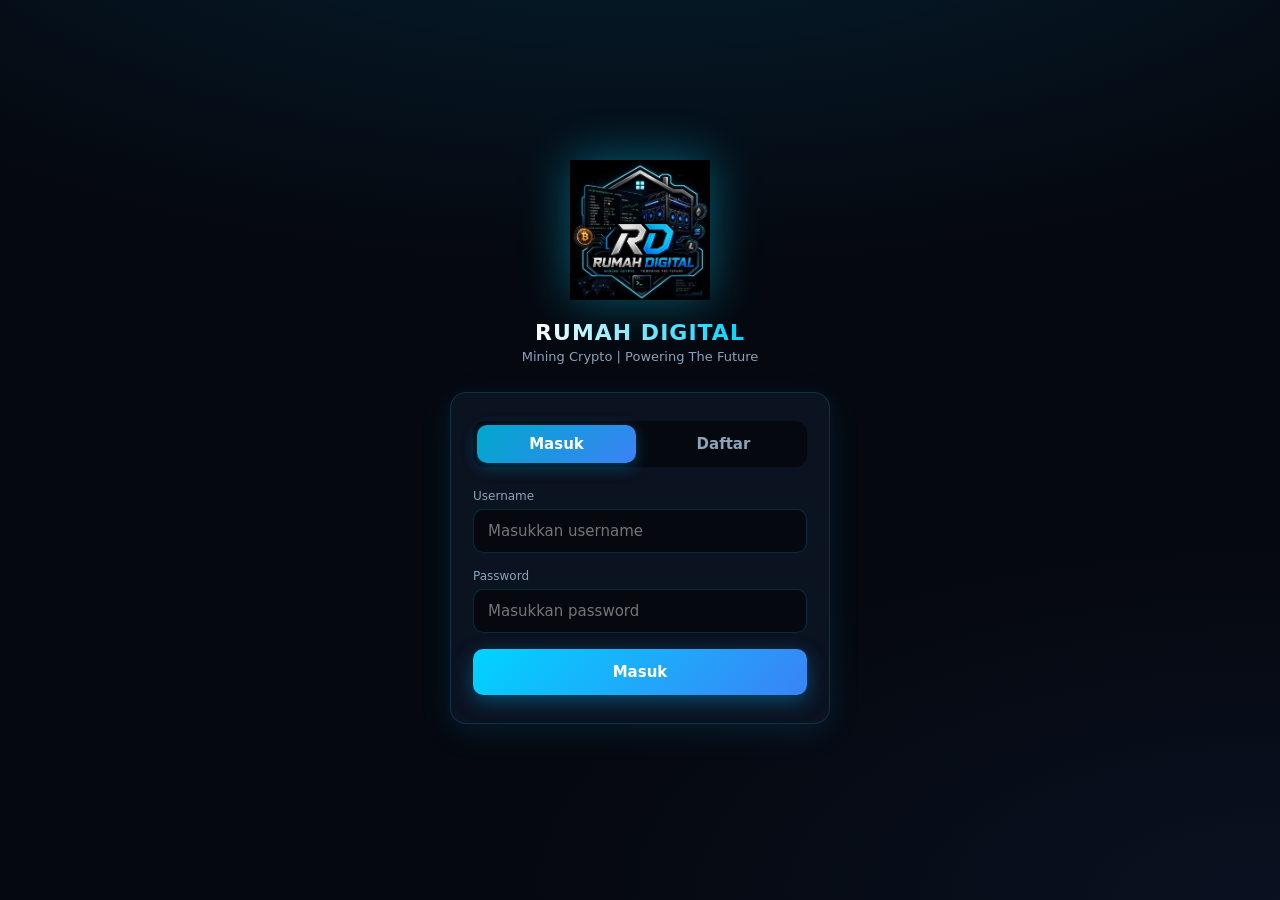
==== commit 2352d7b7: "Add files via upload" ====
--- a/index.html
+++ b/index.html
@@ -2,147 +2,155 @@
 <html lang="id">
 <head>
   <meta charset="UTF-8">
-  <meta name="viewport" content="width=device-width, initial-scale=1.0, maximum-scale=1.0, user-scalable=no">
-  <meta name="theme-color" content="#0a0e17">
+  <meta name="viewport" content="width=device-width, initial-scale=1, maximum-scale=1, user-scalable=no, viewport-fit=cover">
+  <meta name="theme-color" content="#05080f">
+  <meta name="apple-mobile-web-app-capable" content="yes">
+  <meta name="apple-mobile-web-app-status-bar-style" content="black-translucent">
   <title>Rumah Digital - Login</title>
+  <link rel="icon" href="logo.png">
+  <link rel="manifest" href="manifest.json">
   <link rel="stylesheet" href="style.css">
-  <link rel="icon" href="logo.png" type="image/png">
 </head>
 <body>
-  <div class="auth-page">
+  <div class="auth-wrap">
     <img src="logo.png" alt="Rumah Digital" class="auth-logo">
-    <h1 class="auth-title">RUMAH DIGITAL</h1>
-    <p class="auth-subtitle">Mining Crypto | Powering the Future</p>
+    <div class="auth-title">RUMAH DIGITAL</div>
+    <div class="auth-sub">Mining Crypto | Powering The Future</div>
 
     <div class="auth-card">
-      <div class="auth-tabs">
-        <button class="auth-tab active" data-tab="login" id="tabLogin">Login</button>
-        <button class="auth-tab" data-tab="register" id="tabRegister">Daftar</button>
+      <div class="tabs">
+        <button type="button" class="tab-btn active" data-tab="login">Masuk</button>
+        <button type="button" class="tab-btn" data-tab="register">Daftar</button>
       </div>
 
-      <div id="alertBox" class="alert"></div>
-
-      <!-- Login Form -->
+      <!-- Login -->
       <form id="loginForm">
         <div class="form-group">
-          <label for="loginUsername">Username</label>
-          <input type="text" id="loginUsername" placeholder="Masukkan username" required autocomplete="username">
+          <label>Username</label>
+          <input type="text" id="loginUser" placeholder="Masukkan username" required autocomplete="username">
         </div>
         <div class="form-group">
-          <label for="loginPassword">Password</label>
-          <input type="password" id="loginPassword" placeholder="Masukkan password" required autocomplete="current-password">
+          <label>Password</label>
+          <input type="password" id="loginPass" placeholder="Masukkan password" required autocomplete="current-password">
         </div>
-        <button type="submit" class="btn btn-primary" id="btnLogin">Masuk</button>
+        <button type="submit" class="btn btn-primary">Masuk</button>
+        <div id="loginMsg" class="msg"></div>
       </form>
 
-      <!-- Register Form -->
+      <!-- Register -->
       <form id="registerForm" class="hidden">
         <div class="form-group">
-          <label for="regUsername">Username</label>
-          <input type="text" id="regUsername" placeholder="Minimal 3 karakter" required autocomplete="username">
+          <label>Username</label>
+          <input type="text" id="regUser" placeholder="Buat username" required autocomplete="username">
         </div>
         <div class="form-group">
-          <label for="regPassword">Password</label>
-          <input type="password" id="regPassword" placeholder="Minimal 4 karakter" required autocomplete="new-password">
+          <label>Password</label>
+          <input type="password" id="regPass" placeholder="Buat password" required autocomplete="new-password">
         </div>
         <div class="form-group">
-          <label for="regServer">Pilih Server Mining</label>
+          <label>Pilih Server Mining</label>
           <select id="regServer" required></select>
         </div>
-        <button type="submit" class="btn btn-primary" id="btnRegister">Daftar Sekarang</button>
+        <button type="submit" class="btn btn-primary">Daftar Sekarang</button>
+        <div id="regMsg" class="msg"></div>
       </form>
     </div>
   </div>
 
   <script src="data.js"></script>
   <script>
+    if ('serviceWorker' in navigator) {
+      navigator.serviceWorker.register('./sw.js').catch(() => {});
+    }
     // Redirect if already logged in
-    if (getCurrentUser()) {
-      window.location.href = 'dashboard.html';
-    }
+    (function() {
+      const user = getCurrentUser();
+      if (user) {
+        window.location.replace('dashboard.html');
+      }
+    })();
 
-    const tabLogin = document.getElementById('tabLogin');
-    const tabRegister = document.getElementById('tabRegister');
-    const loginForm = document.getElementById('loginForm');
-    const registerForm = document.getElementById('registerForm');
-    const alertBox = document.getElementById('alertBox');
-    const regServer = document.getElementById('regServer');
+    // Tabs
+    document.querySelectorAll('.tab-btn').forEach(btn => {
+      btn.addEventListener('click', () => {
+        document.querySelectorAll('.tab-btn').forEach(b => b.classList.remove('active'));
+        btn.classList.add('active');
+        const tab = btn.dataset.tab;
+        document.getElementById('loginForm').classList.toggle('hidden', tab !== 'login');
+        document.getElementById('registerForm').classList.toggle('hidden', tab !== 'register');
+      });
+    });
 
-    function showAlert(msg, type = 'error') {
-      alertBox.textContent = msg;
-      alertBox.className = 'alert show alert-' + type;
-    }
-
-    function hideAlert() {
-      alertBox.className = 'alert';
-    }
-
-    function populateServers() {
-      const servers = getServers().filter(s => s.active);
-      regServer.innerHTML = '';
+    // Load servers for register
+    function loadServers() {
+      const sel = document.getElementById('regServer');
+      const servers = getServers().filter(s => s.status === 'active');
+      sel.innerHTML = '';
       if (servers.length === 0) {
-        regServer.innerHTML = '<option value="">Tidak ada server aktif</option>';
+        sel.innerHTML = '<option value="">Tidak ada server tersedia</option>';
         return;
       }
       servers.forEach(s => {
         const opt = document.createElement('option');
         opt.value = s.id;
-        opt.textContent = s.name + ' (+$' + s.rate.toFixed(3) + ' / 5s)';
-        regServer.appendChild(opt);
+        opt.textContent = s.name + ' (' + formatUSD(s.rate) + '/tick)';
+        sel.appendChild(opt);
       });
     }
+    loadServers();
 
-    tabLogin.addEventListener('click', () => {
-      tabLogin.classList.add('active');
-      tabRegister.classList.remove('active');
-      loginForm.classList.remove('hidden');
-      registerForm.classList.add('hidden');
-      hideAlert();
+    function showMsg(el, text, type) {
+      el.textContent = text;
+      el.className = 'msg show ' + type;
+    }
+
+    // Login
+    document.getElementById('loginForm').addEventListener('submit', function(e) {
+      e.preventDefault();
+      const username = document.getElementById('loginUser').value.trim();
+      const password = document.getElementById('loginPass').value;
+      const msg = document.getElementById('loginMsg');
+      const user = findUser(username);
+      if (!user || user.password !== password) {
+        showMsg(msg, 'Username atau password salah', 'error');
+        return;
+      }
+      setSession(user.id);
+      updateUser(user.id, { lastActive: new Date().toISOString() });
+      showMsg(msg, 'Berhasil masuk...', 'success');
+      setTimeout(() => window.location.replace('dashboard.html'), 600);
     });
 
-    tabRegister.addEventListener('click', () => {
-      tabRegister.classList.add('active');
-      tabLogin.classList.remove('active');
-      registerForm.classList.remove('hidden');
-      loginForm.classList.add('hidden');
-      hideAlert();
-      populateServers();
-    });
+    // Register
+    document.getElementById('registerForm').addEventListener('submit', function(e) {
+      e.preventDefault();
+      const username = document.getElementById('regUser').value.trim();
+      const password = document.getElementById('regPass').value;
+      const serverId = document.getElementById('regServer').value;
+      const msg = document.getElementById('regMsg');
 
-    loginForm.addEventListener('submit', (e) => {
-      e.preventDefault();
-      hideAlert();
-      const username = document.getElementById('loginUsername').value.trim();
-      const password = document.getElementById('loginPassword').value;
-      const result = loginUser(username, password);
-      if (result.success) {
-        showAlert('Login berhasil! Mengalihkan...', 'success');
-        setTimeout(() => window.location.href = 'dashboard.html', 600);
-      } else {
-        showAlert(result.message);
-      }
-    });
-
-    registerForm.addEventListener('submit', (e) => {
-      e.preventDefault();
-      hideAlert();
-      const username = document.getElementById('regUsername').value.trim();
-      const password = document.getElementById('regPassword').value;
-      const serverId = regServer.value;
-      if (!serverId) {
-        showAlert('Pilih server mining terlebih dahulu');
+      if (username.length < 3) {
+        showMsg(msg, 'Username minimal 3 karakter', 'error');
         return;
       }
-      const result = registerUser(username, password, serverId);
-      if (result.success) {
-        showAlert('Registrasi berhasil! Mengalihkan...', 'success');
-        setTimeout(() => window.location.href = 'dashboard.html', 600);
-      } else {
-        showAlert(result.message);
+      if (password.length < 4) {
+        showMsg(msg, 'Password minimal 4 karakter', 'error');
+        return;
       }
+      if (!serverId) {
+        showMsg(msg, 'Pilih server mining terlebih dahulu', 'error');
+        return;
+      }
+
+      const result = createUser(username, password, serverId);
+      if (!result.ok) {
+        showMsg(msg, result.msg, 'error');
+        return;
+      }
+      setSession(result.user.id);
+      showMsg(msg, 'Pendaftaran berhasil!', 'success');
+      setTimeout(() => window.location.replace('dashboard.html'), 600);
     });
-
-    populateServers();
   </script>
 </body>
 </html>
--- a/style.css
+++ b/style.css
@@ -1,93 +1,88 @@
 /* Rumah Digital - Futuristic App UI */
 :root {
-  --bg-primary: #0a0e17;
-  --bg-secondary: #111827;
-  --bg-card: #151c2c;
-  --bg-elevated: #1a2336;
-  --accent: #00d4ff;
-  --accent-dim: #00a8cc;
-  --accent-glow: rgba(0, 212, 255, 0.35);
-  --success: #00e676;
-  --warning: #ffab00;
-  --danger: #ff5252;
-  --text-primary: #e8f0ff;
-  --text-secondary: #8b9bb8;
-  --text-muted: #5a6a85;
-  --border: rgba(0, 212, 255, 0.15);
+  --bg: #05080f;
+  --bg-card: #0b1220;
+  --bg-elevated: #111a2e;
+  --border: rgba(0, 200, 255, 0.18);
+  --border-strong: rgba(0, 220, 255, 0.45);
+  --cyan: #00d4ff;
+  --cyan-dim: #00a8cc;
+  --blue: #3b82f6;
+  --text: #e8f4ff;
+  --text-muted: #8ba3b8;
+  --success: #22c55e;
+  --warning: #f59e0b;
+  --danger: #ef4444;
   --radius: 16px;
   --radius-sm: 10px;
-  --shadow: 0 8px 32px rgba(0, 0, 0, 0.4);
-  --nav-height: 72px;
-  --header-height: 60px;
+  --shadow: 0 8px 32px rgba(0, 180, 255, 0.12);
+  --nav-h: 68px;
   --font: 'Segoe UI', system-ui, -apple-system, sans-serif;
 }
 
 * {
+  box-sizing: border-box;
   margin: 0;
   padding: 0;
-  box-sizing: border-box;
   -webkit-tap-highlight-color: transparent;
 }
 
 html, body {
   height: 100%;
   font-family: var(--font);
-  background: var(--bg-primary);
-  color: var(--text-primary);
-  line-height: 1.5;
+  background: var(--bg);
+  color: var(--text);
   overflow-x: hidden;
 }
 
 body {
-  background:
-    radial-gradient(ellipse at 20% 0%, rgba(0, 212, 255, 0.08) 0%, transparent 50%),
-    radial-gradient(ellipse at 80% 100%, rgba(0, 100, 200, 0.06) 0%, transparent 40%),
-    var(--bg-primary);
-  min-height: 100vh;
-}
-
-/* Scrollbar */
-::-webkit-scrollbar { width: 6px; }
-::-webkit-scrollbar-track { background: transparent; }
-::-webkit-scrollbar-thumb { background: var(--accent-dim); border-radius: 3px; }
-
-a { color: var(--accent); text-decoration: none; }
-a:hover { color: #fff; }
-
-/* Auth Pages */
-.auth-page {
-  min-height: 100vh;
+  min-height: 100dvh;
   display: flex;
   flex-direction: column;
+  background-image:
+    radial-gradient(ellipse 80% 50% at 50% -20%, rgba(0, 180, 255, 0.15), transparent),
+    radial-gradient(ellipse 60% 40% at 100% 100%, rgba(59, 130, 246, 0.08), transparent);
+}
+
+a { color: var(--cyan); text-decoration: none; }
+button, input, select, textarea {
+  font-family: inherit;
+  font-size: 15px;
+}
+
+/* ========== Auth Pages ========== */
+.auth-wrap {
+  min-height: 100dvh;
+  display: flex;
+  flex-direction: column;
   align-items: center;
   justify-content: center;
-  padding: 24px;
+  padding: 24px 16px 40px;
   position: relative;
 }
 
 .auth-logo {
   width: 140px;
   height: auto;
-  margin-bottom: 12px;
-  filter: drop-shadow(0 0 20px var(--accent-glow));
+  margin-bottom: 20px;
+  filter: drop-shadow(0 0 24px rgba(0, 212, 255, 0.4));
 }
 
 .auth-title {
-  font-size: 1.6rem;
+  font-size: 22px;
   font-weight: 700;
   letter-spacing: 1px;
-  background: linear-gradient(90deg, #fff, var(--accent));
+  margin-bottom: 4px;
+  background: linear-gradient(90deg, #fff, var(--cyan));
   -webkit-background-clip: text;
   -webkit-text-fill-color: transparent;
-  margin-bottom: 4px;
-}
-
-.auth-subtitle {
-  color: var(--text-secondary);
-  font-size: 0.85rem;
-  margin-bottom: 32px;
-  letter-spacing: 2px;
-  text-transform: uppercase;
+  background-clip: text;
+}
+
+.auth-sub {
+  color: var(--text-muted);
+  font-size: 13px;
+  margin-bottom: 28px;
 }
 
 .auth-card {
@@ -96,36 +91,35 @@
   background: var(--bg-card);
   border: 1px solid var(--border);
   border-radius: var(--radius);
-  padding: 28px 24px;
+  padding: 28px 22px;
   box-shadow: var(--shadow);
 }
 
-.auth-tabs {
+.tabs {
   display: flex;
   gap: 8px;
-  margin-bottom: 24px;
-  background: var(--bg-secondary);
+  margin-bottom: 22px;
+  background: var(--bg);
+  border-radius: 12px;
   padding: 4px;
-  border-radius: var(--radius-sm);
-}
-
-.auth-tab {
+}
+
+.tab-btn {
   flex: 1;
   padding: 10px;
-  text-align: center;
   border: none;
   background: transparent;
-  color: var(--text-secondary);
+  color: var(--text-muted);
+  border-radius: 10px;
   font-weight: 600;
-  font-size: 0.9rem;
-  border-radius: 8px;
   cursor: pointer;
-  transition: all 0.2s;
-}
-
-.auth-tab.active {
-  background: var(--accent);
-  color: #0a0e17;
+  transition: 0.2s;
+}
+
+.tab-btn.active {
+  background: linear-gradient(135deg, var(--cyan-dim), var(--blue));
+  color: #fff;
+  box-shadow: 0 4px 16px rgba(0, 180, 255, 0.3);
 }
 
 .form-group {
@@ -134,8 +128,8 @@
 
 .form-group label {
   display: block;
-  font-size: 0.8rem;
-  color: var(--text-secondary);
+  font-size: 12px;
+  color: var(--text-muted);
   margin-bottom: 6px;
   font-weight: 500;
 }
@@ -144,19 +138,17 @@
 .form-group select {
   width: 100%;
   padding: 12px 14px;
-  background: var(--bg-secondary);
+  background: var(--bg);
   border: 1px solid var(--border);
   border-radius: var(--radius-sm);
-  color: var(--text-primary);
-  font-size: 0.95rem;
+  color: var(--text);
   outline: none;
-  transition: border-color 0.2s;
+  transition: border 0.2s;
 }
 
 .form-group input:focus,
 .form-group select:focus {
-  border-color: var(--accent);
-  box-shadow: 0 0 0 3px var(--accent-glow);
+  border-color: var(--cyan);
 }
 
 .btn {
@@ -164,159 +156,144 @@
   align-items: center;
   justify-content: center;
   gap: 8px;
-  padding: 12px 20px;
+  width: 100%;
+  padding: 14px 18px;
   border: none;
   border-radius: var(--radius-sm);
-  font-weight: 600;
-  font-size: 0.95rem;
+  font-weight: 700;
+  font-size: 15px;
   cursor: pointer;
-  transition: all 0.2s;
-  width: 100%;
-}
+  transition: 0.2s, transform 0.1s;
+}
+
+.btn:active { transform: scale(0.98); }
 
 .btn-primary {
-  background: linear-gradient(135deg, var(--accent), #0090c0);
-  color: #0a0e17;
-  box-shadow: 0 4px 16px var(--accent-glow);
-}
-
-.btn-primary:hover {
-  transform: translateY(-1px);
-  box-shadow: 0 6px 24px var(--accent-glow);
-}
-
-.btn-primary:disabled {
-  opacity: 0.5;
-  cursor: not-allowed;
-  transform: none;
-}
-
-.btn-secondary {
-  background: var(--bg-elevated);
-  color: var(--text-primary);
-  border: 1px solid var(--border);
+  background: linear-gradient(135deg, var(--cyan), var(--blue));
+  color: #fff;
+  box-shadow: 0 6px 20px rgba(0, 180, 255, 0.35);
+}
+
+.btn-primary:hover { filter: brightness(1.08); }
+
+.btn-ghost {
+  background: transparent;
+  border: 1px solid var(--border);
+  color: var(--text);
 }
 
 .btn-danger {
-  background: linear-gradient(135deg, #ff5252, #c62828);
+  background: linear-gradient(135deg, #ef4444, #b91c1c);
   color: #fff;
 }
 
 .btn-success {
-  background: linear-gradient(135deg, #00e676, #00c853);
-  color: #0a0e17;
+  background: linear-gradient(135deg, #22c55e, #15803d);
+  color: #fff;
 }
 
 .btn-sm {
+  width: auto;
   padding: 8px 14px;
-  font-size: 0.85rem;
-  width: auto;
-}
-
-.alert {
-  padding: 12px 14px;
-  border-radius: var(--radius-sm);
-  font-size: 0.85rem;
-  margin-bottom: 16px;
+  font-size: 13px;
+}
+
+.msg {
+  margin-top: 12px;
+  padding: 10px 12px;
+  border-radius: 8px;
+  font-size: 13px;
+  text-align: center;
   display: none;
 }
 
-.alert.show { display: block; }
-
-.alert-error {
-  background: rgba(255, 82, 82, 0.15);
-  border: 1px solid rgba(255, 82, 82, 0.4);
-  color: #ff8a80;
-}
-
-.alert-success {
-  background: rgba(0, 230, 118, 0.12);
-  border: 1px solid rgba(0, 230, 118, 0.35);
-  color: #69f0ae;
-}
-
-.alert-info {
-  background: rgba(0, 212, 255, 0.1);
-  border: 1px solid rgba(0, 212, 255, 0.3);
-  color: var(--accent);
-}
-
-/* App Layout */
+.msg.show { display: block; }
+.msg.error { background: rgba(239, 68, 68, 0.15); color: #fca5a5; border: 1px solid rgba(239, 68, 68, 0.3); }
+.msg.success { background: rgba(34, 197, 94, 0.15); color: #86efac; border: 1px solid rgba(34, 197, 94, 0.3); }
+
+/* ========== App Shell ========== */
 .app-header {
   position: sticky;
   top: 0;
   z-index: 50;
-  height: var(--header-height);
-  display: flex;
-  align-items: center;
-  justify-content: space-between;
-  padding: 0 16px;
-  background: rgba(10, 14, 23, 0.85);
+  background: rgba(5, 8, 15, 0.92);
   backdrop-filter: blur(12px);
   border-bottom: 1px solid var(--border);
-}
-
-.app-header .logo-mini {
-  height: 32px;
-  width: auto;
-}
-
-.app-header .page-title {
-  font-size: 1rem;
-  font-weight: 600;
+  padding: 12px 16px;
+  display: flex;
+  align-items: center;
+  gap: 12px;
+}
+
+.app-header img {
+  width: 36px;
+  height: 36px;
+  border-radius: 8px;
+}
+
+.app-header .title-block {
+  flex: 1;
+}
+
+.app-header h1 {
+  font-size: 15px;
+  font-weight: 700;
   letter-spacing: 0.5px;
 }
 
-.app-header .user-chip {
-  font-size: 0.8rem;
-  color: var(--text-secondary);
-  background: var(--bg-card);
-  padding: 4px 10px;
-  border-radius: 20px;
-  border: 1px solid var(--border);
-}
-
-.app-content {
-  padding: 16px;
-  padding-bottom: calc(var(--nav-height) + 24px);
+.app-header .sub {
+  font-size: 11px;
+  color: var(--text-muted);
+}
+
+.logout-btn {
+  background: transparent;
+  border: 1px solid var(--border);
+  color: var(--text-muted);
+  padding: 8px 12px;
+  border-radius: 8px;
+  font-size: 12px;
+  cursor: pointer;
+}
+
+.logout-btn:hover { border-color: var(--danger); color: var(--danger); }
+
+.app-main {
+  flex: 1;
+  padding: 16px 16px calc(var(--nav-h) + 20px);
   max-width: 480px;
   margin: 0 auto;
-  min-height: calc(100vh - var(--header-height));
-}
-
-/* Bottom Navigation */
+  width: 100%;
+}
+
+/* Bottom Nav */
 .bottom-nav {
   position: fixed;
   bottom: 0;
   left: 0;
   right: 0;
-  height: var(--nav-height);
-  background: rgba(15, 20, 32, 0.95);
+  height: var(--nav-h);
+  background: rgba(11, 18, 32, 0.96);
   backdrop-filter: blur(16px);
   border-top: 1px solid var(--border);
   display: flex;
-  align-items: center;
-  justify-content: space-around;
   z-index: 100;
-  padding: 0 8px;
   padding-bottom: env(safe-area-inset-bottom);
 }
 
 .nav-item {
+  flex: 1;
   display: flex;
   flex-direction: column;
   align-items: center;
-  gap: 4px;
-  padding: 8px 12px;
-  color: var(--text-muted);
-  font-size: 0.7rem;
-  font-weight: 500;
-  border: none;
-  background: none;
-  cursor: pointer;
-  transition: color 0.2s;
+  justify-content: center;
+  gap: 3px;
+  color: var(--text-muted);
+  font-size: 10px;
+  font-weight: 600;
   text-decoration: none;
-  min-width: 64px;
+  transition: 0.2s;
+  position: relative;
 }
 
 .nav-item svg {
@@ -328,11 +305,20 @@
 }
 
 .nav-item.active {
-  color: var(--accent);
-}
-
-.nav-item.active svg {
-  filter: drop-shadow(0 0 6px var(--accent-glow));
+  color: var(--cyan);
+}
+
+.nav-item.active::before {
+  content: '';
+  position: absolute;
+  top: 0;
+  left: 50%;
+  transform: translateX(-50%);
+  width: 28px;
+  height: 3px;
+  background: var(--cyan);
+  border-radius: 0 0 4px 4px;
+  box-shadow: 0 0 12px var(--cyan);
 }
 
 /* Cards */
@@ -341,30 +327,25 @@
   border: 1px solid var(--border);
   border-radius: var(--radius);
   padding: 18px;
-  margin-bottom: 16px;
+  margin-bottom: 14px;
   box-shadow: var(--shadow);
 }
 
-.card-header {
-  display: flex;
-  align-items: center;
-  justify-content: space-between;
-  margin-bottom: 12px;
-}
-
 .card-title {
-  font-size: 0.85rem;
-  font-weight: 600;
-  color: var(--text-secondary);
+  font-size: 12px;
+  color: var(--text-muted);
   text-transform: uppercase;
   letter-spacing: 0.8px;
+  margin-bottom: 8px;
+  font-weight: 600;
 }
 
 /* Balance */
 .balance-card {
   text-align: center;
-  background: linear-gradient(145deg, #121a2b, #0d1522);
-  border: 1px solid rgba(0, 212, 255, 0.25);
+  padding: 24px 18px;
+  background: linear-gradient(160deg, #0b1220 0%, #0a1a2e 50%, #0b1220 100%);
+  border: 1px solid var(--border-strong);
   position: relative;
   overflow: hidden;
 }
@@ -372,41 +353,31 @@
 .balance-card::before {
   content: '';
   position: absolute;
-  top: -50%;
-  left: -50%;
-  width: 200%;
-  height: 200%;
-  background: radial-gradient(circle, rgba(0, 212, 255, 0.06) 0%, transparent 60%);
+  inset: 0;
+  background: radial-gradient(circle at 50% 0%, rgba(0, 212, 255, 0.12), transparent 60%);
   pointer-events: none;
 }
 
-.balance-label {
-  font-size: 0.75rem;
-  color: var(--text-secondary);
-  margin-bottom: 4px;
+.username {
+  font-size: 14px;
+  color: var(--text-muted);
+  margin-bottom: 10px;
 }
 
 .balance-usd {
-  font-size: 2.2rem;
-  font-weight: 700;
+  font-size: 32px;
+  font-weight: 800;
   letter-spacing: -0.5px;
-  background: linear-gradient(90deg, #fff, var(--accent));
+  background: linear-gradient(90deg, #fff, var(--cyan));
   -webkit-background-clip: text;
   -webkit-text-fill-color: transparent;
-  line-height: 1.2;
+  background-clip: text;
 }
 
 .balance-idr {
-  font-size: 1rem;
-  color: var(--text-secondary);
-  margin-top: 2px;
-}
-
-.username-display {
-  font-size: 0.95rem;
-  font-weight: 600;
-  color: var(--accent);
-  margin-bottom: 12px;
+  font-size: 15px;
+  color: var(--text-muted);
+  margin-top: 4px;
 }
 
 /* Server Status */
@@ -415,29 +386,28 @@
   align-items: center;
   gap: 10px;
   padding: 12px 14px;
-  background: var(--bg-secondary);
   border-radius: var(--radius-sm);
+  background: var(--bg-elevated);
+  border: 1px solid var(--border);
   margin-bottom: 12px;
 }
 
-.server-status .dot {
+.status-dot {
   width: 10px;
   height: 10px;
   border-radius: 50%;
+  flex-shrink: 0;
+}
+
+.status-dot.online {
   background: var(--success);
   box-shadow: 0 0 10px var(--success);
-  animation: pulse 2s infinite;
-}
-
-.server-status.offline .dot {
-  background: var(--danger);
-  box-shadow: 0 0 10px var(--danger);
-  animation: none;
-}
-
-.server-status .label {
-  font-size: 0.9rem;
-  font-weight: 600;
+  animation: pulse 1.5s infinite;
+}
+
+.status-dot.offline {
+  background: var(--warning);
+  box-shadow: 0 0 10px var(--warning);
 }
 
 @keyframes pulse {
@@ -445,59 +415,94 @@
   50% { opacity: 0.5; }
 }
 
+.status-text {
+  font-size: 13px;
+  font-weight: 600;
+}
+
 /* Terminal */
 .terminal {
-  background: #0a0f18;
-  border: 1px solid rgba(0, 212, 255, 0.2);
+  background: #02060c;
+  border: 1px solid var(--border);
   border-radius: var(--radius-sm);
   padding: 12px;
-  font-family: 'Consolas', 'Monaco', 'Courier New', monospace;
-  font-size: 0.78rem;
+  font-family: 'Consolas', 'Monaco', monospace;
+  font-size: 12px;
   height: 160px;
   overflow-y: auto;
-  color: #7dffb3;
-  line-height: 1.6;
-}
-
-.terminal .line {
-  margin-bottom: 2px;
-  white-space: pre-wrap;
-  word-break: break-all;
-}
-
-.terminal .line.dim { color: #4a6a5a; }
-.terminal .line.highlight { color: var(--accent); }
-.terminal .line.warn { color: var(--warning); }
-.terminal .line.err { color: var(--danger); }
-
-/* Progress */
-.progress-section {
-  margin-top: 16px;
+  margin-bottom: 14px;
+}
+
+.terminal-line {
+  color: #7ee787;
+  margin-bottom: 4px;
+  line-height: 1.4;
+}
+
+.terminal-line .ts {
+  color: #6b7280;
+  margin-right: 6px;
+}
+
+.terminal-line.warn {
+  color: #fbbf24;
+}
+
+/* Progress / Unlock */
+.progress-wrap {
+  margin-top: 8px;
 }
 
 .progress-label {
   display: flex;
   justify-content: space-between;
-  font-size: 0.8rem;
-  color: var(--text-secondary);
-  margin-bottom: 8px;
+  font-size: 12px;
+  color: var(--text-muted);
+  margin-bottom: 6px;
 }
 
 .progress-bar {
-  height: 10px;
-  background: var(--bg-secondary);
-  border-radius: 5px;
+  height: 8px;
+  background: var(--bg);
+  border-radius: 99px;
   overflow: hidden;
-  border: 1px solid var(--border);
 }
 
 .progress-fill {
   height: 100%;
-  background: linear-gradient(90deg, var(--accent-dim), var(--accent));
-  border-radius: 5px;
-  transition: width 0.5s ease;
-  box-shadow: 0 0 12px var(--accent-glow);
-}
+  background: linear-gradient(90deg, var(--cyan), var(--blue));
+  border-radius: 99px;
+  transition: width 0.4s ease;
+  box-shadow: 0 0 12px rgba(0, 212, 255, 0.5);
+}
+
+/* Select Server */
+.server-list {
+  display: flex;
+  flex-direction: column;
+  gap: 8px;
+}
+
+.server-item {
+  display: flex;
+  align-items: center;
+  justify-content: space-between;
+  padding: 12px 14px;
+  background: var(--bg);
+  border: 1px solid var(--border);
+  border-radius: var(--radius-sm);
+  cursor: pointer;
+  transition: 0.2s;
+}
+
+.server-item:hover,
+.server-item.selected {
+  border-color: var(--cyan);
+  background: rgba(0, 212, 255, 0.06);
+}
+
+.server-item .name { font-weight: 600; font-size: 14px; }
+.server-item .rate { font-size: 12px; color: var(--cyan); }
 
 /* Modal */
 .modal-overlay {
@@ -505,309 +510,183 @@
   inset: 0;
   background: rgba(0, 0, 0, 0.75);
   backdrop-filter: blur(6px);
+  z-index: 200;
   display: none;
   align-items: center;
   justify-content: center;
-  z-index: 200;
-  padding: 20px;
-}
-
-.modal-overlay.show {
-  display: flex;
-}
+  padding: 16px;
+}
+
+.modal-overlay.show { display: flex; }
 
 .modal {
   background: var(--bg-card);
-  border: 1px solid var(--border);
+  border: 1px solid var(--border-strong);
   border-radius: var(--radius);
   width: 100%;
   max-width: 360px;
-  padding: 24px;
-  box-shadow: 0 20px 60px rgba(0, 0, 0, 0.5);
+  padding: 24px 20px;
   max-height: 90vh;
   overflow-y: auto;
 }
 
 .modal h3 {
-  font-size: 1.15rem;
+  font-size: 18px;
   margin-bottom: 8px;
   text-align: center;
 }
 
 .modal p {
-  color: var(--text-secondary);
-  font-size: 0.9rem;
+  font-size: 13px;
+  color: var(--text-muted);
   text-align: center;
   margin-bottom: 16px;
 }
 
-.modal .qr-wrap {
-  text-align: center;
-  margin: 16px 0;
-}
-
-.modal .qr-wrap img {
+.qr-box {
+  background: #fff;
+  border-radius: 12px;
+  padding: 12px;
+  text-align: center;
+  margin-bottom: 14px;
+}
+
+.qr-box img {
   max-width: 220px;
   width: 100%;
-  border-radius: 12px;
-  background: #fff;
-  padding: 8px;
-}
-
-.modal .amount-display {
-  text-align: center;
-  font-size: 1.4rem;
-  font-weight: 700;
-  color: var(--accent);
-  margin: 8px 0;
-}
-
-/* Withdraw form */
-.withdraw-form .form-group { margin-bottom: 14px; }
-
-/* History list */
-.history-item {
+  height: auto;
+}
+
+/* Tables / Lists */
+.list-item {
   display: flex;
   justify-content: space-between;
   align-items: center;
   padding: 12px 0;
   border-bottom: 1px solid var(--border);
-}
-
-.history-item:last-child { border-bottom: none; }
-
-.history-item .info {
-  display: flex;
-  flex-direction: column;
-  gap: 2px;
-}
-
-.history-item .amount {
-  font-weight: 600;
-  color: var(--success);
-}
-
-.history-item .date {
-  font-size: 0.75rem;
-  color: var(--text-muted);
-}
-
-.history-item .status {
-  font-size: 0.75rem;
+  font-size: 13px;
+}
+
+.list-item:last-child { border-bottom: none; }
+
+.badge {
+  display: inline-block;
   padding: 3px 8px;
   border-radius: 6px;
+  font-size: 11px;
   font-weight: 600;
 }
 
-.status-pending {
-  background: rgba(255, 171, 0, 0.15);
-  color: var(--warning);
-}
-
-.status-success {
-  background: rgba(0, 230, 118, 0.15);
-  color: var(--success);
-}
-
-.status-failed {
-  background: rgba(255, 82, 82, 0.15);
-  color: var(--danger);
-}
-
-.empty-state {
-  text-align: center;
-  padding: 40px 20px;
-  color: var(--text-muted);
-}
-
-.empty-state p {
-  margin-top: 8px;
-  font-size: 0.9rem;
-}
+.badge-pending { background: rgba(245, 158, 11, 0.2); color: #fbbf24; }
+.badge-success { background: rgba(34, 197, 94, 0.2); color: #86efac; }
+.badge-failed { background: rgba(239, 68, 68, 0.2); color: #fca5a5; }
 
 /* Admin */
-.admin-page {
-  max-width: 720px;
-  margin: 0 auto;
-  padding: 20px 16px 40px;
-}
-
-.admin-header {
-  display: flex;
-  align-items: center;
-  justify-content: space-between;
-  margin-bottom: 24px;
-  flex-wrap: wrap;
-  gap: 12px;
-}
-
-.admin-header h1 {
-  font-size: 1.4rem;
-  background: linear-gradient(90deg, #fff, var(--accent));
-  -webkit-background-clip: text;
-  -webkit-text-fill-color: transparent;
-}
-
 .admin-grid {
   display: grid;
   grid-template-columns: 1fr 1fr;
-  gap: 12px;
-  margin-bottom: 20px;
-}
-
-@media (max-width: 500px) {
-  .admin-grid { grid-template-columns: 1fr; }
-}
-
-.stat-card {
-  background: var(--bg-card);
-  border: 1px solid var(--border);
-  border-radius: var(--radius);
-  padding: 16px;
-  text-align: center;
-}
-
-.stat-card .value {
-  font-size: 1.8rem;
-  font-weight: 700;
-  color: var(--accent);
-}
-
-.stat-card .label {
-  font-size: 0.8rem;
-  color: var(--text-secondary);
-  margin-top: 4px;
+  gap: 10px;
+  margin-bottom: 16px;
+}
+
+.admin-stat {
+  background: var(--bg-elevated);
+  border: 1px solid var(--border);
+  border-radius: var(--radius-sm);
+  padding: 14px;
+  text-align: center;
+}
+
+.admin-stat .num {
+  font-size: 22px;
+  font-weight: 800;
+  color: var(--cyan);
+}
+
+.admin-stat .lbl {
+  font-size: 11px;
+  color: var(--text-muted);
+  margin-top: 2px;
 }
 
 .admin-actions {
   display: flex;
-  flex-wrap: wrap;
+  flex-direction: column;
   gap: 10px;
-  margin-bottom: 20px;
-}
-
-.server-list-item,
-.user-list-item {
-  background: var(--bg-secondary);
-  border: 1px solid var(--border);
-  border-radius: var(--radius-sm);
-  padding: 12px 14px;
-  margin-bottom: 8px;
-  display: flex;
-  justify-content: space-between;
-  align-items: center;
-  flex-wrap: wrap;
-  gap: 8px;
-}
-
-.server-list-item .meta,
-.user-list-item .meta {
-  font-size: 0.85rem;
-  color: var(--text-secondary);
-}
-
-.badge {
-  display: inline-block;
-  padding: 2px 8px;
-  border-radius: 6px;
-  font-size: 0.7rem;
-  font-weight: 600;
-}
-
-.badge-online {
-  background: rgba(0, 230, 118, 0.2);
-  color: var(--success);
-}
-
-.badge-offline {
-  background: rgba(255, 82, 82, 0.2);
-  color: var(--danger);
-}
-
-.badge-mining {
-  background: rgba(0, 212, 255, 0.2);
-  color: var(--accent);
-}
-
-/* Home page specific */
-.hero-section {
+}
+
+.empty-state {
+  text-align: center;
+  padding: 40px 16px;
+  color: var(--text-muted);
+  font-size: 14px;
+}
+
+/* Home */
+.home-hero {
   text-align: center;
   padding: 20px 0 10px;
 }
 
-.hero-logo {
-  width: 100px;
+.home-hero img {
+  width: 160px;
+  filter: drop-shadow(0 0 30px rgba(0, 212, 255, 0.35));
   margin-bottom: 12px;
-  filter: drop-shadow(0 0 16px var(--accent-glow));
-}
-
-.hero-title {
-  font-size: 1.5rem;
-  font-weight: 700;
-  letter-spacing: 1px;
+}
+
+.home-hero h2 {
+  font-size: 20px;
   margin-bottom: 6px;
 }
 
-.hero-tagline {
-  color: var(--text-secondary);
-  font-size: 0.85rem;
-  letter-spacing: 1.5px;
-  text-transform: uppercase;
-  margin-bottom: 20px;
+.home-hero p {
+  font-size: 13px;
+  color: var(--text-muted);
+  max-width: 280px;
+  margin: 0 auto 20px;
 }
 
 .feature-grid {
   display: grid;
   grid-template-columns: 1fr 1fr;
-  gap: 12px;
-  margin-top: 8px;
-}
-
-.feature-item {
+  gap: 10px;
+}
+
+.feature {
   background: var(--bg-card);
   border: 1px solid var(--border);
   border-radius: var(--radius-sm);
-  padding: 16px 12px;
-  text-align: center;
-}
-
-.feature-item .icon {
-  font-size: 1.5rem;
-  margin-bottom: 8px;
-  color: var(--accent);
-}
-
-.feature-item h4 {
-  font-size: 0.85rem;
+  padding: 14px;
+  text-align: center;
+}
+
+.feature strong {
+  display: block;
+  font-size: 13px;
   margin-bottom: 4px;
 }
 
-.feature-item p {
-  font-size: 0.75rem;
+.feature span {
+  font-size: 11px;
   color: var(--text-muted);
 }
 
 /* Utility */
+.hidden { display: none !important; }
 .text-center { text-align: center; }
 .mt-8 { margin-top: 8px; }
-.mt-16 { margin-top: 16px; }
-.mb-16 { margin-bottom: 16px; }
-.hidden { display: none !important; }
-.flex { display: flex; }
-.gap-8 { gap: 8px; }
-.w-full { width: 100%; }
-
-/* Loading spinner */
-.spinner {
-  width: 24px;
-  height: 24px;
-  border: 3px solid rgba(0, 212, 255, 0.2);
-  border-top-color: var(--accent);
-  border-radius: 50%;
-  animation: spin 0.8s linear infinite;
-  margin: 0 auto;
-}
-
-@keyframes spin {
-  to { transform: rotate(360deg); }
-}
+.mt-12 { margin-top: 12px; }
+.mb-12 { margin-bottom: 12px; }
+.flex-between {
+  display: flex;
+  justify-content: space-between;
+  align-items: center;
+}
+
+/* Scrollbar */
+.terminal::-webkit-scrollbar { width: 4px; }
+.terminal::-webkit-scrollbar-thumb { background: var(--border); border-radius: 4px; }
+
+@media (min-width: 480px) {
+  .app-main { padding-left: 0; padding-right: 0; }
+}
